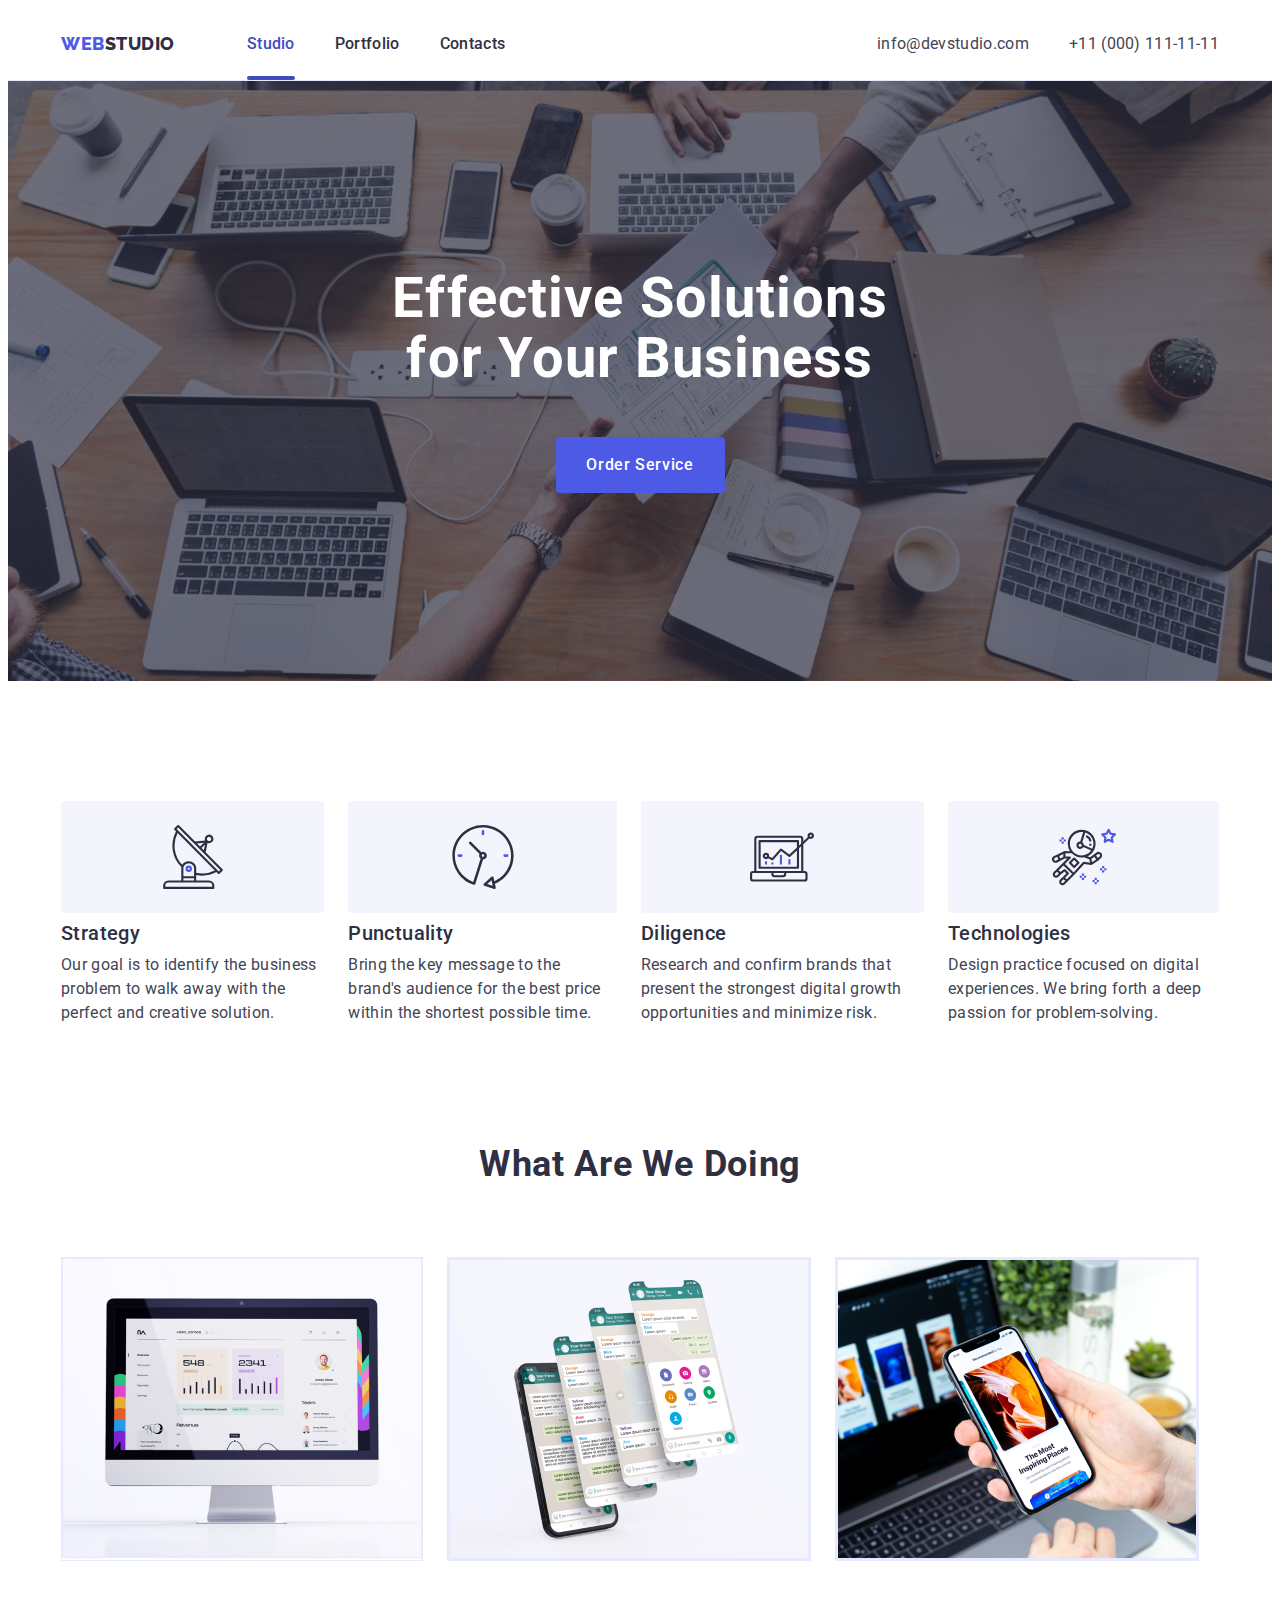
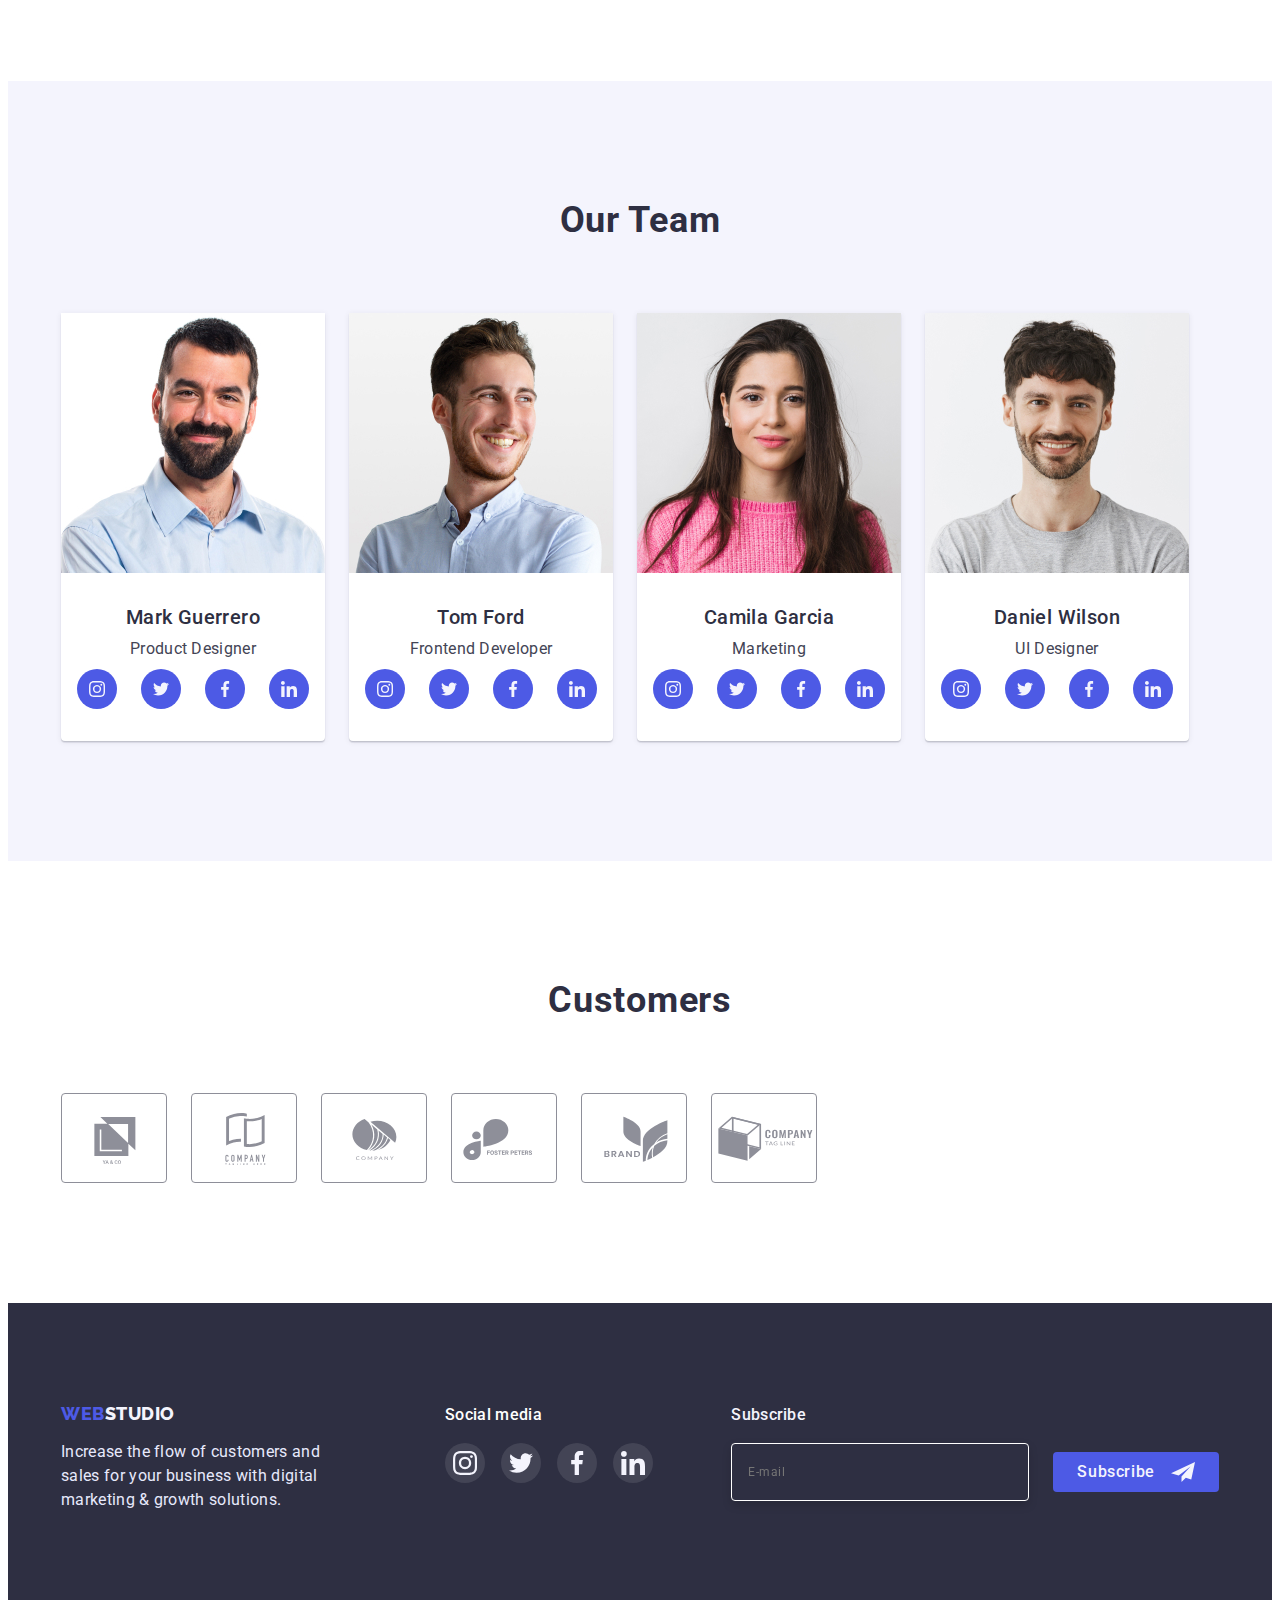
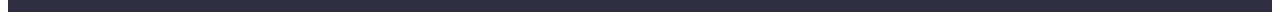
==== index.html @ 8257ba74 "Initial commit" ====
<!DOCTYPE html>
<html lang="en">
	<head>
		<meta charset="UTF-8" />
		<meta http-equiv="X-UA-Compatible" content="IE=edge" />
		<meta name="viewport" content="width=device-width, initial-scale=1.0" />
		<title>Document</title>
		<link rel="preconnect" href="https://fonts.googleapis.com" />
		<link rel="preconnect" href="https://fonts.gstatic.com" crossorigin />
		<link
			href="https://fonts.googleapis.com/css2?family=Raleway:wght@800&family=Roboto:wght@400;500;700;900&display=swap"
			rel="stylesheet"
		/>
		<link
			rel="stylesheet"
			href="https://cdnjs.cloudflare.com/ajax/libs/modern-normalize/1.1.0/modern-normalize.min.css"
			integrity="sha512-wpPYUAdjBVSE4KJnH1VR1HeZfpl1ub8YT/NKx4PuQ5NmX2tKuGu6U/JRp5y+Y8XG2tV+wKQpNHVUX03MfMFn9Q=="
			crossorigin="anonymous"
			referrerpolicy="no-referrer"
		/>
		<link rel="stylesheet" href="./css/styles.css" />
	</head>

	<body>
		<header class="header">
			<div class="container page-header">
				<nav class="header-nav">
					<a
						href="./index.html"
						class="header-logo-left link main-logo"
						rel="noreferrer noopener"
						>Web<span class="header-logo-right">Studio</span></a
					>
					<ul class="navigation-list list">
						<li class="navigation-item">
							<a href="./index.html" class="navigation-link link current"
								>Studio
							</a>
						</li>
						<li class="navigation-item">
							<a href="./portfolio.html" class="navigation-link link">
								Portfolio</a
							>
						</li>
						<li class="navigation-item">
							<a href="" class="navigation-link link">Contacts</a>
						</li>
					</ul>
				</nav>
				<address class="contacts">
					<ul class="contacts-list list">
						<li class="navigation-item">
							<a href="mailto:info@devstudio.com" class="main-link link"
								>info@devstudio.com</a
							>
						</li>
						<li class="navigation-item">
							<a href="tel:+110001111111" class="main-link link"
								>+11 (000) 111-11-11</a
							>
						</li>
					</ul>
				</address>
			</div>
		</header>
		<main>
			<section class="hero">
				<div class="container">
					<h1 class="hero-title">Effective Solutions for Your Business</h1>
					<button type="button" class="hero-btn" data-modal-open>
						Order Service
					</button>
				</div>
			</section>
			<section class="about">
				<div class="container">
					<h2 class="main-title-about visually-hidden">description</h2>
					<ul class="about-list list">
						<li class="about-item">
							<div class="about-block-for-icon">
								<svg class="about-icon">
									<use
										href="./Images/symbol-defs.svg#icon-group"
									></use>
								</svg>
							</div>
							<h3 class="about-title">Strategy</h3>

							<p class="about-text main-text">
								Our goal is to identify the business problem to walk
								away with the perfect and creative solution.
							</p>
						</li>
						<li class="about-item">
							<div class="about-block-for-icon">
								<svg class="about-icon">
									<use
										href="./Images/symbol-defs.svg#icon-clock"
									></use>
								</svg>
							</div>
							<h3 class="about-title">Punctuality</h3>
							<p class="about-text main-text">
								Bring the key message to the brand's audience for the
								best price within the shortest possible time.
							</p>
						</li>
						<li class="about-item">
							<div class="about-block-for-icon">
								<svg class="about-icon">
									<use
										href="./Images/symbol-defs.svg#icon-diagram"
									></use>
								</svg>
							</div>
							<h3 class="about-title">Diligence</h3>
							<p class="about-text main-text">
								Research and confirm brands that present the strongest
								digital growth opportunities and minimize risk.
							</p>
						</li>
						<li class="about-item">
							<div class="about-block-for-icon">
								<svg class="about-icon">
									<use
										href="./Images/symbol-defs.svg#icon-astronaut"
									></use>
								</svg>
							</div>
							<h3 class="about-title">Technologies</h3>
							<p class="about-text main-text">
								Design practice focused on digital experiences. We bring
								forth a deep passion for problem-solving.
							</p>
						</li>
					</ul>
				</div>
			</section>
			<section class="description">
				<div class="container">
					<h2 class="title-description">What are we doing</h2>
					<ul class="description-list list">
						<li class="description-item">
							<img
								class="description-img"
								src="./images/monitor.jpg"
								alt="monitor"
								width="360"
								height="300"
							/>
						</li>
						<li class="description-item">
							<img
								class="description-item"
								src="./images/menu.jpg"
								alt="aplication"
								width="360"
								height="300"
							/>
						</li>
						<li class="description-item">
							<img
								class="description-item"
								src="./images/telephone.jpg"
								alt="telephone"
								width="360"
								height="300"
							/>
						</li>
					</ul>
				</div>
			</section>
			<section class="team">
				<div class="container">
					<h2 class="title-team">Our Team</h2>
					<ul class="team-list list">
						<li class="team-item">
							<img
								class="team-img"
								src="./images/mark.jpg"
								alt="Product Designer"
								width="264"
								height="260"
							/>

							<div class="team-content">
								<h3 class="team-name">Mark Guerrero</h3>
								<p class="team-position main-text">Product Designer</p>

								<ul class="team-list-social list">
									<li class="team-block-for-icon">
										<a href="" class="team-social-link link"
											><svg class="team-icon">
												<use
													href="./Images/symbol-defs.svg#icon-instagram"
												></use>
											</svg>
										</a>
									</li>
									<li class="team-block-for-icon">
										<a href="" class="team-social-link link">
											<svg class="team-icon">
												<use
													href="./Images/symbol-defs.svg#icon-twitter"
												></use>
											</svg>
										</a>
									</li>
									<li class="team-block-for-icon">
										<a href="" class="team-social-link link"
											><svg class="team-icon">
												<use
													href="./Images/symbol-defs.svg#icon-facebook"
												></use>
											</svg>
										</a>
									</li>
									<li class="team-block-for-icon">
										<a href="" class="team-social-link link"
											><svg class="team-icon">
												<use
													href="./Images/symbol-defs.svg#icon-linkedin"
												></use>
											</svg>
										</a>
									</li>
								</ul>
							</div>
						</li>
						<li class="team-item">
							<img
								class="team-img"
								src="./images/djon.jpg"
								alt="Frontend Developer"
								width="264"
								height="260"
							/>
							<div class="team-content">
								<h3 class="team-name">Tom Ford</h3>
								<p class="team-position main-text">
									Frontend Developer
								</p>

								<ul class="team-list-social list">
									<li class="team-block-for-icon">
										<a href="" class="team-social-link link"
											><svg class="team-icon">
												<use
													href="./Images/symbol-defs.svg#icon-instagram"
												></use>
											</svg>
										</a>
									</li>
									<li class="team-block-for-icon">
										<a href="" class="team-social-link link">
											<svg class="team-icon">
												<use
													href="./Images/symbol-defs.svg#icon-twitter"
												></use>
											</svg>
										</a>
									</li>
									<li class="team-block-for-icon">
										<a href="" class="team-social-link link"
											><svg class="team-icon">
												<use
													href="./Images/symbol-defs.svg#icon-facebook"
												></use>
											</svg>
										</a>
									</li>
									<li class="team-block-for-icon">
										<a href="" class="team-social-link link"
											><svg class="team-icon">
												<use
													href="./Images/symbol-defs.svg#icon-linkedin"
												></use>
											</svg>
										</a>
									</li>
								</ul>
							</div>
						</li>
						<li class="team-item">
							<img
								class="team-img"
								src="./images/camilla.jpg"
								alt="Marketing"
								width="264"
								height="260"
							/>

							<div class="team-content">
								<h3 class="team-name">Camila Garcia</h3>
								<p class="team-position main-text">Marketing</p>

								<ul class="team-list-social list">
									<li class="team-block-for-icon">
										<a href="" class="team-social-link link"
											><svg class="team-icon">
												<use
													href="./Images/symbol-defs.svg#icon-instagram"
												></use>
											</svg>
										</a>
									</li>
									<li class="team-block-for-icon">
										<a href="" class="team-social-link link">
											<svg class="team-icon">
												<use
													href="./Images/symbol-defs.svg#icon-twitter"
												></use>
											</svg>
										</a>
									</li>
									<li class="team-block-for-icon">
										<a href="" class="team-social-link link"
											><svg class="team-icon">
												<use
													href="./Images/symbol-defs.svg#icon-facebook"
												></use>
											</svg>
										</a>
									</li>
									<li class="team-block-for-icon">
										<a href="" class="team-social-link link"
											><svg class="team-icon">
												<use
													href="./Images/symbol-defs.svg#icon-linkedin"
												></use>
											</svg>
										</a>
									</li>
								</ul>
							</div>
						</li>
						<li class="team-item">
							<img
								class="team-img"
								src="./images/denis.jpg"
								alt="Ui Designer"
								width="264"
								height="260"
							/>
							<div class="team-content">
								<h3 class="team-name">Daniel Wilson</h3>
								<p class="team-position main-text">UI Designer</p>

								<ul class="team-list-social list">
									<li class="team-block-for-icon">
										<a href="" class="team-social-link link"
											><svg class="team-icon">
												<use
													href="./Images/symbol-defs.svg#icon-instagram"
												></use>
											</svg>
										</a>
									</li>
									<li class="team-block-for-icon">
										<a href="" class="team-social-link link">
											<svg class="team-icon">
												<use
													href="./Images/symbol-defs.svg#icon-twitter"
												></use>
											</svg>
										</a>
									</li>
									<li class="team-block-for-icon">
										<a href="" class="team-social-link link"
											><svg class="team-icon">
												<use
													href="./Images/symbol-defs.svg#icon-facebook"
												></use>
											</svg>
										</a>
									</li>
									<li class="team-block-for-icon">
										<a href="" class="team-social-link link"
											><svg class="team-icon">
												<use
													href="./Images/symbol-defs.svg#icon-linkedin"
												></use>
											</svg>
										</a>
									</li>
								</ul>
							</div>
						</li>
					</ul>
				</div>
			</section>
			<section class="section-customers">
				<div class="container">
					<h2 class="title-customers">Customers</h2>
					<ul class="customers-list list">
						<li class="customers-item">
							<a href="" class="customers-link link">
								<svg class="customers-icon">
									<use href="./Images/symbol-defs.svg#icon-logo"></use>
								</svg>
							</a>
						</li>
						<li class="customers-item">
							<a href="" class="customers-link link">
								<svg class="customers-icon">
									<use
										href="./Images/symbol-defs.svg#icon-logo-1"
									></use>
								</svg>
							</a>
						</li>
						<li class="customers-item">
							<a href="" class="customers-link link">
								<svg class="customers-icon">
									<use
										href="./Images/symbol-defs.svg#icon-logo-2"
									></use>
								</svg>
							</a>
						</li>
						<li class="customers-item">
							<a href="" class="customers-link link">
								<svg class="customers-icon">
									<use
										href="./Images/symbol-defs.svg#icon-logo-3"
									></use>
								</svg>
							</a>
						</li>
						<li class="customers-item">
							<a href="" class="customers-link link">
								<svg class="customers-icon">
									<use
										href="./Images/symbol-defs.svg#icon-logo-4"
									></use>
								</svg>
							</a>
						</li>
						<li class="customers-item">
							<a href="" class="customers-link link">
								<svg class="customers-icon">
									<use
										href="./Images/symbol-defs.svg#icon-logo-5"
									></use>
								</svg>
							</a>
						</li>
					</ul>
				</div>
			</section>
		</main>
		<footer class="footer">
			<div class="container flex-for-footer">
				<div class="footer-block">
					<a
						class="footer-leftside-logo link main-logo"
						href="./index.html"
						target="_blank"
						rel="noreferrer noopener"
						>Web<span class="footer-rightside-logo">Studio</span></a
					>
					<p class="footer-text">
						Increase the flow of customers and sales for your business
						with digital marketing & growth solutions.
					</p>
				</div>
				<div>
					<h3 class="title-social">Social media</h3>
					<ul class="footer-list list">
						<li>
							<a href="" class="footer-social-link link"
								><svg class="footer-icon">
									<use
										href="./Images/symbol-defs.svg#icon-instagram"
									></use>
								</svg>
							</a>
						</li>
						<li>
							<a href="" class="footer-social-link link">
								<svg class="footer-icon">
									<use
										href="./Images/symbol-defs.svg#icon-twitter"
									></use>
								</svg>
							</a>
						</li>
						<li>
							<a href="" class="footer-social-link link"
								><svg class="footer-icon">
									<use
										href="./Images/symbol-defs.svg#icon-facebook"
									></use>
								</svg>
							</a>
						</li>
						<li>
							<a href="" class="footer-social-link link"
								><svg class="footer-icon">
									<use
										href="./Images/symbol-defs.svg#icon-linkedin"
									></use>
								</svg>
							</a>
						</li>
					</ul>
				</div>
				<form class="form-footer">
					<p class="title-form">Subscribe</p>
					<div class="wraper-for-form-footer">
						<input
							type="email"
							name="user-email"
							class="input-for-email"
							placeholder="E-mail"
						/>
						<button type="submit" class="button-subscribe-footer">
							Subscribe
							<svg class="icon-button-subscribe">
								<use href="./Images/symbol-defs.svg#icon-submit"></use>
							</svg>
						</button>
					</div>
				</form>
			</div>
		</footer>
		<div class="backdrop is-hidden" data-modal>
			<div class="modal">
				<button type="button" class="button-close" data-modal-close>
					<svg class="icon-modal-close">
						<use href="./Images/symbol-defs.svg#icon-close"></use>
					</svg>
				</button>
				<p class="title-for-modal-form">
					Leave your contacts and we will call you back
				</p>
				<form class="form-for-modal">
					<label class="label-main"
						><span class="text-main">Name</span>
						<div class="thumb-for-form-modal">
							<input type="text" name="user-name" class="input-main" />
							<svg class="icon-for-form-in-modal">
								<use href="./Images/symbol-defs.svg#icon-person"></use>
							</svg>
						</div>
					</label>
					<label class="label-main"
						><span class="text-main">Phone</span>
						<div class="thumb-for-form-modal">
							<input type="tel" name="user-phone" class="input-main" />
							<svg class="icon-for-form-in-modal">
								<use href="./Images/symbol-defs.svg#icon-phone"></use>
							</svg>
						</div>
					</label>
					<label class="label-main"
						><span class="text-main">Email</span>

						<div class="thumb-for-form-modal">
							<input type="email" name="user-email" class="input-main" />
							<svg class="icon-for-form-in-modal">
								<use href="./Images/symbol-defs.svg#icon-email"></use>
							</svg>
						</div>
					</label>
					<label class=""
						><span class="text-main">Comment</span>
						<textarea
							name="user-comment"
							class="text-area"
							placeholder="Text input"
						></textarea>
					</label>
					<label class="label-policy"
						><input
							type="checkbox"
							name="privacy-policy"
							class="input-policy"
						/>
						<span class="fake-chekbox"
							><svg class="icon-policy">
								<use href="./Images/symbol-defs.svg#icon-vector"></use>
							</svg>
						</span>
						<span class="text-policy"
							>I accept the terms and conditions of the &nbsp;
						</span>
						<a href="" class="link-policy">Privacy Policy</a>
					</label>
					<button type="submit" class="button-send">Send</button>
				</form>
			</div>
		</div>
		<script src="./js/modal.js"></script>
	</body>
</html>
---- css/styles.css ----
:root {
	--color-iris: #4d5ae5;
	--color-ocean: #404bbf;
	--color-navy-blue: #2e2f42;
	--color-green: #31d0aa;
	--color-slate: #434455;
	--color-light-slate: #8e8f99;
	--color-cornflower: #e7e9fc;
	--color-cloud: #f4f4fd;
	--color-navy-blue-modal: #2e2f42;
	--color-grey: #2e2f42;
	--color-white: #ffffff;
}
h1,
h2,
h3,
h4,
h5,
h6,
p {
	margin-top: 0;
	margin-bottom: 0;
}
ul {
	margin-top: 0;
	margin-bottom: 0;
	padding-left: 0;
}
img {
	display: block;
	max-width: 100%;
	height: auto;
}
button {
	cursor: pointer;
}
.container {
	width: 1158px;
	margin-left: auto;
	margin-right: auto;
	padding-left: 15px;
	padding-right: 15px;
}
.visually-hidden {
	position: absolute;
	width: 1px;
	height: 1px;
	margin: -1px;
	border: 0;
	padding: 0;
	white-space: nowrap;
	clip-path: inset(100%);
	clip: rect(0 0 0 0);
	overflow: hidden;
}
body {
	font-family: 'Roboto', sans-serif;
	color: #434455;
}
.link {
	text-decoration: none;
}
.list {
	list-style: none;
}
/*                main-class         */
.main-logo {
	font-family: Raleway, sans-serif;
	font-weight: 800;
	font-size: 18px;
	line-height: 1.17;

	letter-spacing: 0.03em;
	text-transform: uppercase;
	color: var(--color-iris);
}

.main-text {
	font-weight: 400;
	font-size: 16px;
	line-height: 1.5;
	letter-spacing: 0.02em;
	color: var(--color-slate);
}
/*          header */
.page-header {
	display: flex;
	align-items: center;
}
.header {
	border-bottom: 1px solid var(--color-cornflower);
}
.header-nav {
	display: flex;
	align-items: center;
}
.header-logo-right {
	font-family: Raleway, sans-serif;
	font-weight: 800;
	font-size: 18px;
	line-height: 1.17;

	letter-spacing: 0.03em;
	text-transform: uppercase;
	color: var(--color-navy-blue);
}
.navigation-list {
	display: flex;
	margin-left: 72px;
}
.navigation-item:not(:last-child) {
	margin-right: 40px;
}
.mail {
	margin-right: 40px;
}

.navigation-link {
	position: relative;

	font-weight: 500;
	font-size: 16px;
	line-height: 1.5;
	letter-spacing: 0.02em;
	color: var(--color-navy-blue);
	display: inline-block;
	padding-top: 24px;
	padding-bottom: 24px;
	transition: color 250ms cubic-bezier(0.4, 0, 0.2, 1);
}
.navigation-link:hover,
.navigation-link:focus,
.navigation-link:active {
	color: var(--color-ocean);
}
.current {
	color: var(--color-ocean);
}
.current::after {
	position: absolute;
	left: 0px;
	bottom: 0px;
	content: '';
	display: inline-block;
	width: 100%;
	height: 4px;
	background-color: var(--color-ocean);
	border-radius: 2px;
}

.contacts {
	font-style: normal;
	margin-left: auto;
}
.contacts-list {
	display: flex;
}
.main-link {
	font-weight: 400;

	font-size: 16px;
	line-height: 1.5;
	letter-spacing: 0.02em;
	color: var(--color-slate);
	transition: color 250ms cubic-bezier(0.4, 0, 0.2, 1);
}
.main-link:hover,
.main-link:focus,
.main-link:active {
	color: var(--color-ocean);
}
/*           Hero         */
.hero {
	text-align: center;
	background-color: var(--color-navy-blue-modal);
	max-width: 1440px;
	margin: 0 auto;
	padding-top: 188px;
	padding-bottom: 188px;
	background-image: linear-gradient(
			rgba(46, 47, 66, 0.7),
			rgba(46, 47, 66, 0.7)
		),
		url(../Images/people-office.jpg);
	background-size: cover;
	background-position: center;
}
.hero-title {
	font-weight: 700;
	font-size: 56px;
	line-height: 1.07;
	letter-spacing: 0.02em;
	color: var(--color-white);
	width: 496px;
	margin: 0 auto 48px auto;
}

.hero-btn {
	font-family: inherit;

	font-weight: 500;
	font-size: 16px;
	line-height: 1.5;

	letter-spacing: 0.04em;
	color: var(--color-white);
	background-color: var(--color-iris);
	cursor: pointer;
	width: 169px;
	height: 56px;
	border: none;
	border-radius: 4px;
	transition: background-color 250ms cubic-bezier(0.4, 0, 0.2, 1);
}
.hero-btn:hover,
.hero-btn:focus,
.hero-btn:active {
	background-color: var(--color-ocean);
}
/*              main           */
.about {
	padding-top: 120px;
	padding-bottom: 120px;
}
.about-item {
	max-width: calc((100%-72px) / 4);
}
.about-list {
	display: flex;
	gap: 24px;
}

.about-title {
	font-weight: 500;
	font-size: 20px;
	line-height: 1.2;
	letter-spacing: 0.02em;
	color: var(--color-navy-blue);
	margin-bottom: 8px;
}
.about-block-for-icon {
	display: flex;

	justify-content: center;
	align-items: center;
	height: 112px;
	background-color: var(--color-cloud);
	margin-bottom: 8px;
	border-radius: 4px;
}
.about-icon {
	width: 64px;
	height: 64px;
}
.description {
	padding-bottom: 120px;
}
.title-description {
	font-style: normal;
	font-weight: 700;
	font-size: 36px;
	line-height: 1.11;
	text-align: center;
	letter-spacing: 0.02em;
	text-transform: capitalize;
	color: var(--color-navy-blue);
	margin-bottom: 72px;
}

.description-list {
	display: flex;
	gap: 24px;
}
.description-item {
	border: 1px solid var(--color-cornflower);
}
.team {
	padding-top: 120px;
	padding-bottom: 120px;
	background-color: var(--color-cloud);
}
.team-item {
	width: calc((100%-3 * 24) / 4);
	box-shadow: 0px 1px 6px rgba(46, 47, 66, 0.08),
		0px 1px 1px rgba(46, 47, 66, 0.16), 0px 2px 1px rgba(46, 47, 66, 0.08);
}
.title-team {
	font-style: normal;
	font-weight: 700;
	font-size: 36px;
	line-height: 1.11;
	text-align: center;
	letter-spacing: 0.02em;
	text-transform: capitalize;
	color: var(--color-navy-blue);
	margin-bottom: 72px;
}
.team-list {
	display: flex;

	gap: 24px;
}
.team-item {
	background-color: var(--color-white);
	border-radius: 0px 0px 4px 4px;
}
.team-content {
	text-align: center;
	padding-top: 32px;
	padding-bottom: 32px;
}
.team-name {
	font-style: normal;
	font-weight: 500;
	font-size: 20px;
	line-height: 1.2;
	margin-bottom: 8px;
	letter-spacing: 0.02em;
	color: var(--color-navy-blue);
}
.team-list-social {
	margin-top: 8px;
	display: flex;
	justify-content: center;
	gap: 24px;
}

.team-social-link {
	display: flex;
	width: 40px;
	height: 40px;
	background-color: var(--color-iris);
	border-radius: 50%;

	align-items: center;
	justify-content: center;
	transition: background-color 250ms cubic-bezier(0.4, 0, 0.2, 1);
}
.team-social-link:hover,
.team-social-link:focus {
	background-color: var(--color-ocean);
}
.team-icon {
	width: 16px;
	height: 16px;
	fill: var(--color-cloud);
}

.section-customers {
	padding-top: 120px;
	padding-bottom: 120px;
}
.title-customers {
	font-family: 'Roboto';
	font-style: normal;
	font-weight: 700;
	font-size: 36px;
	line-height: 1.11;
	text-align: center;
	letter-spacing: 0.02em;
	color: var(--color-navy-blue);
}
.customers-list {
	display: flex;
	align-items: flex-start;
	margin-top: 72px;
	gap: 24px;
}
.customers-item {
	width: calc((100%-120px) / 6);
}
.customers-link {
	display: flex;

	height: 88px;
	justify-content: center;
	align-items: center;
	border: 1px solid var(--color-light-slate);
	border-radius: 4px;
	transition: border-color 250ms cubic-bezier(0.4, 0, 0.2, 1);
}
.customers-link:hover,
.customers-link:focus {
	border-color: var(--color-ocean);
}
.customers-link:hover .customers-icon {
	fill: var(--color-ocean);
}
.customers-icon {
	width: 104px;
	height: 56px;
	fill: var(--color-light-slate);
	transition: fill 250ms cubic-bezier(0.4, 0, 0.2, 1);
}

/*         Footer       */
.footer {
	background-color: var(--color-navy-blue);
	padding-top: 100px;
	padding-bottom: 100px;
}
.footer-block {
	width: 264px;
}
.footer-rightside-logo {
	font-family: Raleway, sans-serif;
	font-style: normal;
	font-weight: 800;
	font-size: 18px;
	line-height: 1.17;

	letter-spacing: 0.03em;
	text-transform: uppercase;
	color: var(--color-cloud);
}
.flex-for-footer {
	display: flex;
}
.footer-text {
	font-weight: 400;
	font-size: 16px;
	line-height: 1.5;
	letter-spacing: 0.02em;
	color: var(--color-cornflower);

	margin-top: 16px;
}
.title-social {
	font-family: 'Roboto';
	font-style: normal;
	font-weight: 500;
	font-size: 16px;
	line-height: 1.5;
	letter-spacing: 0.02em;
	color: var(--color-white);
	margin-bottom: 16px;
}
.footer-list {
	display: flex;
	justify-content: center;
	gap: 16px;
}
.footer-block {
	margin-right: 120px;
}
.footer-social-link {
	display: flex;
	width: 40px;
	height: 40px;
	background-color: rgba(255, 255, 255, 0.1);
	border-radius: 50%;

	align-items: center;
	justify-content: center;
	transition: background-color 250ms cubic-bezier(0.4, 0, 0.2, 1);
}
.footer-social-link:hover,
.footer-social-link:focus {
	background-color: var(--color-green);
}
.footer-icon {
	width: 24px;
	height: 24px;
	fill: var(--color-cloud);
}
/*             portfolio       */
.section-menu {
	padding-top: 96px;
	padding-bottom: 120px;
}
.menu-list {
	display: flex;
	margin-bottom: 72px;
	gap: 24px;
	justify-content: center;
}

.menu-btn {
	font-family: Roboto, sans-serif;
	font-style: normal;
	font-weight: 500;
	font-size: 16px;
	line-height: 1.5;
	letter-spacing: 0.04em;
	color: var(--color-iris);
	background-color: var(--color-cloud);
	cursor: pointer;
	border: 1px solid var(--color-cornflower);
	border-radius: 4px;
	padding: 12px 24px;
	transition: color 250ms cubic-bezier(0.4, 0, 0.2, 1),
		box-shadow 250ms cubic-bezier(0.4, 0, 0.2, 1),
		background-color 250ms cubic-bezier(0.4, 0, 0.2, 1),
		border-color 250ms cubic-bezier(0.4, 0, 0.2, 1);
}
.menu-btn:hover,
.menu-btn:focus,
.menu-btn:active {
	color: var(--color-white);
	background-color: var(--color-ocean);
	box-shadow: 0px 4px 4px rgba(0, 0, 0, 0.25);
	border-color: var(--color-ocean);
}
.menu-cards-item {
	max-width: calc((100%-48) / 3);
}

.cards-content {
	padding-left: 16px;
	padding-top: 32px;
	padding-bottom: 32px;
	border: 1px solid var(--color-cornflower);
	border-top: none;
}
.menu-list-cards {
	display: flex;
	flex-wrap: wrap;
	column-gap: 24px;
	row-gap: 48px;
}
.menu-title-cards {
	font-weight: 500;
	font-size: 20px;
	line-height: 1.2;
	letter-spacing: 0.02em;
	color: var(--color-navy-blue);
	margin-bottom: 8px;
}
.menu-cards-link {
	display: block;
	transition: box-shadow 250ms cubic-bezier(0.4, 0, 0.2, 1);
}
.menu-cards-link:hover,
.menu-cards-link:focus {
	box-shadow: 0px 1px 6px rgba(46, 47, 66, 0.08),
		0px 1px 1px rgba(46, 47, 66, 0.16), 0px 2px 1px rgba(46, 47, 66, 0.08);
}
.menu-cards-link:hover .menu-cards-overlay,
.menu-cards-link:focus .menu-cards-overlay {
	transform: translateY(0);
}
.menu-link {
	transition: color 250ms cubic-bezier(0.4, 0, 0.2, 1);
}

.menu-link:hover,
.menu-link:focus,
.menu-link:active {
	color: var(--color-ocean);
}
.menu-cards-thumb {
	position: relative;
	overflow: hidden;
}
.menu-cards-overlay {
	top: 0;
	left: 0;
	position: absolute;
	width: 100%;
	height: 100%;
	background-color: var(--color-iris);
	transform: translateY(100%);
	padding-top: 40px;
	padding-left: 32px;
	padding-right: 32px;
	transition: transform 250ms cubic-bezier(0.4, 0, 0.2, 1), opacity 250ms;
	overflow: auto;
}
.menu-text {
	font-family: 'Roboto';
	font-style: normal;
	font-weight: 400;
	font-size: 16px;
	line-height: 1.5;
	letter-spacing: 0.02em;
	color: var(--color-cloud);
}
.backdrop {
	top: 0;
	left: 0;
	position: fixed;
	width: 100%;
	height: 100%;
	background: rgba(46, 47, 66, 0.4);
	opacity: 1;
	visibility: visible;
	transition: visibility 250ms cubic-bezier(0.4, 0, 0.2, 1),
		opacity 250ms cubic-bezier(0.4, 0, 0.2, 1);
}
.is-hidden {
	visibility: hidden;
	opacity: 0;
	pointer-events: none;
}
.modal {
	position: absolute;
	top: 50%;
	left: 50%;
	transform: translate(-50%, -50%) scale(1);
	padding: 72px 24px 24px 24px;
	width: 408px;

	background: #fcfcfc;
	box-shadow: 0px 1px 1px rgba(0, 0, 0, 0.14), 0px 1px 3px rgba(0, 0, 0, 0.12),
		0px 2px 1px rgba(0, 0, 0, 0.2);
	border-radius: 4px;
	transition: transform 250ms cubic-bezier(0.4, 0, 0.2, 1);
}
.icon-modal-close {
	width: 8px;
	height: 8px;
	fill: var(--color-navy-blue);
	transition: fill 250ms cubic-bezier(0.4, 0, 0.2, 1);
}
.button-close {
	position: absolute;
	top: 24px;
	right: 24px;
	padding: 0px;
	align-items: center;
	justify-content: center;
	display: flex;
	width: 24px;
	height: 24px;
	border-radius: 50%;
	background: var(--color-cornflower);
	border: 1px solid rgba(0, 0, 0, 0.1);
	transition: background-color 250ms cubic-bezier(0.4, 0, 0.2, 1),
		border-color 250ms cubic-bezier(0.4, 0, 0.2, 1);
}
.button-close:hover,
.button-close:focus {
	background-color: var(--color-ocean);
	border-color: var(--color-ocean);
}
.button-close:hover .icon-modal-close,
.button-close:focus .icon-modal-close {
	fill: var(--color-cloud);
}
/* FORM Footer */
.form-footer {
	margin-left: auto;
}
.title-form {
	font-weight: 500;
	font-size: 16px;
	line-height: 1.5;
	letter-spacing: 0.02em;
	color: var(--color-cloud);
	margin-bottom: 16px;
}

.input-for-email {
	border: 1px solid #ffffff;
	filter: drop-shadow(0px 4px 4px rgba(0, 0, 0, 0.15));
	border-radius: 4px;
	width: 264px;
	height: 40px;
	background-color: var(--color-navy-blue);
	padding: 8px 16px;
	font-family: 'Roboto';
	font-style: normal;
	font-weight: 400;
	font-size: 12px;
	line-height: 2;
	letter-spacing: 0.04em;
	color: var(--color-cloud);
}
.input-for-email:focus {
	border-color: var(--color-iris);
	outline: none;
}

.wraper-for-form-footer {
	display: flex;
	align-items: center;
}
.button-subscribe-footer {
	display: inline-flex;
	align-items: center;
	gap: 16px;
	font-family: inherit;
	height: 40px;
	font-weight: 500;
	font-size: 16px;
	line-height: 1.5;
	background-color: var(--color-iris);
	letter-spacing: 0.04em;
	color: var(--color-cloud);
	border-radius: 4px;
	border: none;
	padding: 8px 24px;
	transition: background-color 250ms cubic-bezier(0.4, 0, 0.2, 1);
	min-width: 165px;
	margin-left: 24px;
}
.button-subscribe-footer:hover,
.button-subscribe-footer:focus {
	background-color: var(--color-ocean);
}

.icon-button-subscribe {
	width: 24px;
	height: 24px;
	fill: var(--color-cloud);
}
/* Form Modal */
.form-for-modal {
	display: flex;
	flex-direction: column;
}
.title-for-modal-form {
	font-weight: 500;
	font-size: 16px;
	line-height: 1.5;
	text-align: center;
	letter-spacing: 0.02em;
	color: var(--color-navy-blue);
	margin-bottom: 16px;
}
.label-main {
	margin-bottom: 8px;
}

.text-main {
	font-weight: 400;
	font-size: 12px;
	line-height: 1.17;
	letter-spacing: 0.04em;
	color: var(--color-light-slate);
	display: inline-block;
	margin-bottom: 4px;
}
.input-main {
	width: 100%;
	height: 40px;
	border: 1px solid rgba(46, 47, 66, 0.4);
	border-radius: 4px;
	padding: 11px 38px;
	transition: border-color 250ms cubic-bezier(0.4, 0, 0.2, 1);
	background: #fcfcfc;
}
.text-area {
	width: 100%;
	resize: none;
	height: 120px;
	padding: 8px 16px;
	border: 1px solid rgba(46, 47, 66, 0.4);
	border-radius: 4px;
	transition: border-color 250ms cubic-bezier(0.4, 0, 0.2, 1);
	background-color: #fcfcfc;
}
.text-area:focus {
	border-color: var(--color-iris);
	outline: none;
}
.text-area::placeholder {
	font-family: 'Roboto';
	font-style: normal;
	font-weight: 400;
	font-size: 12px;
	line-height: 1.17;
	letter-spacing: 0.04em;
	color: rgba(46, 47, 66, 0.4);
}
.label-policy {
	margin-top: 16px;
	margin-bottom: 24px;
	width: 100%;
}
.button-send {
	padding: 16px 32px;
	background-color: var(--color-iris);
	border: none;
	box-shadow: 0px 4px 4px rgba(0, 0, 0, 0.15);
	border-radius: 4px;
	width: 169px;
	margin: 0px auto;
	font-family: inherit;
	font-weight: 500;
	font-size: 16px;
	line-height: 1.5;
	letter-spacing: 0.04em;
	color: var(--color-cloud);
	transition: background-color 250ms cubic-bezier(0.4, 0, 0.2, 1);
}
.button-send:hover,
.button-send:focus {
	background-color: var(--color-ocean);
}
.icon-for-form-in-modal {
	width: 18px;
	height: 24px;
	fill: var(--color-navy-blue);
	position: absolute;
	top: 50%;
	left: 16px;
	transform: translateY(-50%);
	transition: fill 250ms cubic-bezier(0.4, 0, 0.2, 1);
}
.thumb-for-form-modal {
	position: relative;
}
.input-main:focus {
	border-color: var(--color-iris);
	outline: none;
}
.input-main:focus + .icon-for-form-in-modal {
	fill: var(--color-iris);
}
.label-policy {
	display: flex;
	align-items: center;
}
.input-policy {
	position: absolute;
	width: 1px;
	height: 1px;
	margin: -1px;
	border: 0;
	padding: 0;
	white-space: nowrap;
	clip-path: inset(100%);
	clip: rect(0 0 0 0);
	overflow: hidden;
}
.text-policy {
	font-weight: 400;
	font-size: 12px;
	line-height: 1.17;
	letter-spacing: 0.04em;
	color: var(--color-light-slate);
}
.link-policy {
	font-weight: 400;
	font-size: 12px;
	line-height: 1.17;
	letter-spacing: 0.04em;
	color: var(--color-iris);
}
.fake-chekbox {
	display: flex;
	align-items: center;
	justify-content: center;
	margin-right: 8px;
	width: 16px;
	height: 16px;
	border: 1px solid rgba(46, 47, 66, 0.4);
	border-radius: 2px;
	border-color: var(--color-navy-blue);
	transition: background-color 250ms cubic-bezier(0.4, 0, 0.2, 1);
}
.icon-policy {
	width: 10px;
	height: 8px;
	fill: transparent;
	transition: fill 250ms cubic-bezier(0.4, 0, 0.2, 1);
}
.input-policy:checked + span {
	border: none;
	background-color: var(--color-ocean);
}
.input-policy:checked + span .icon-policy {
	fill: var(--color-cloud);
}
.input-policy:focus + span {
	border-color: var(--color-ocean);
}
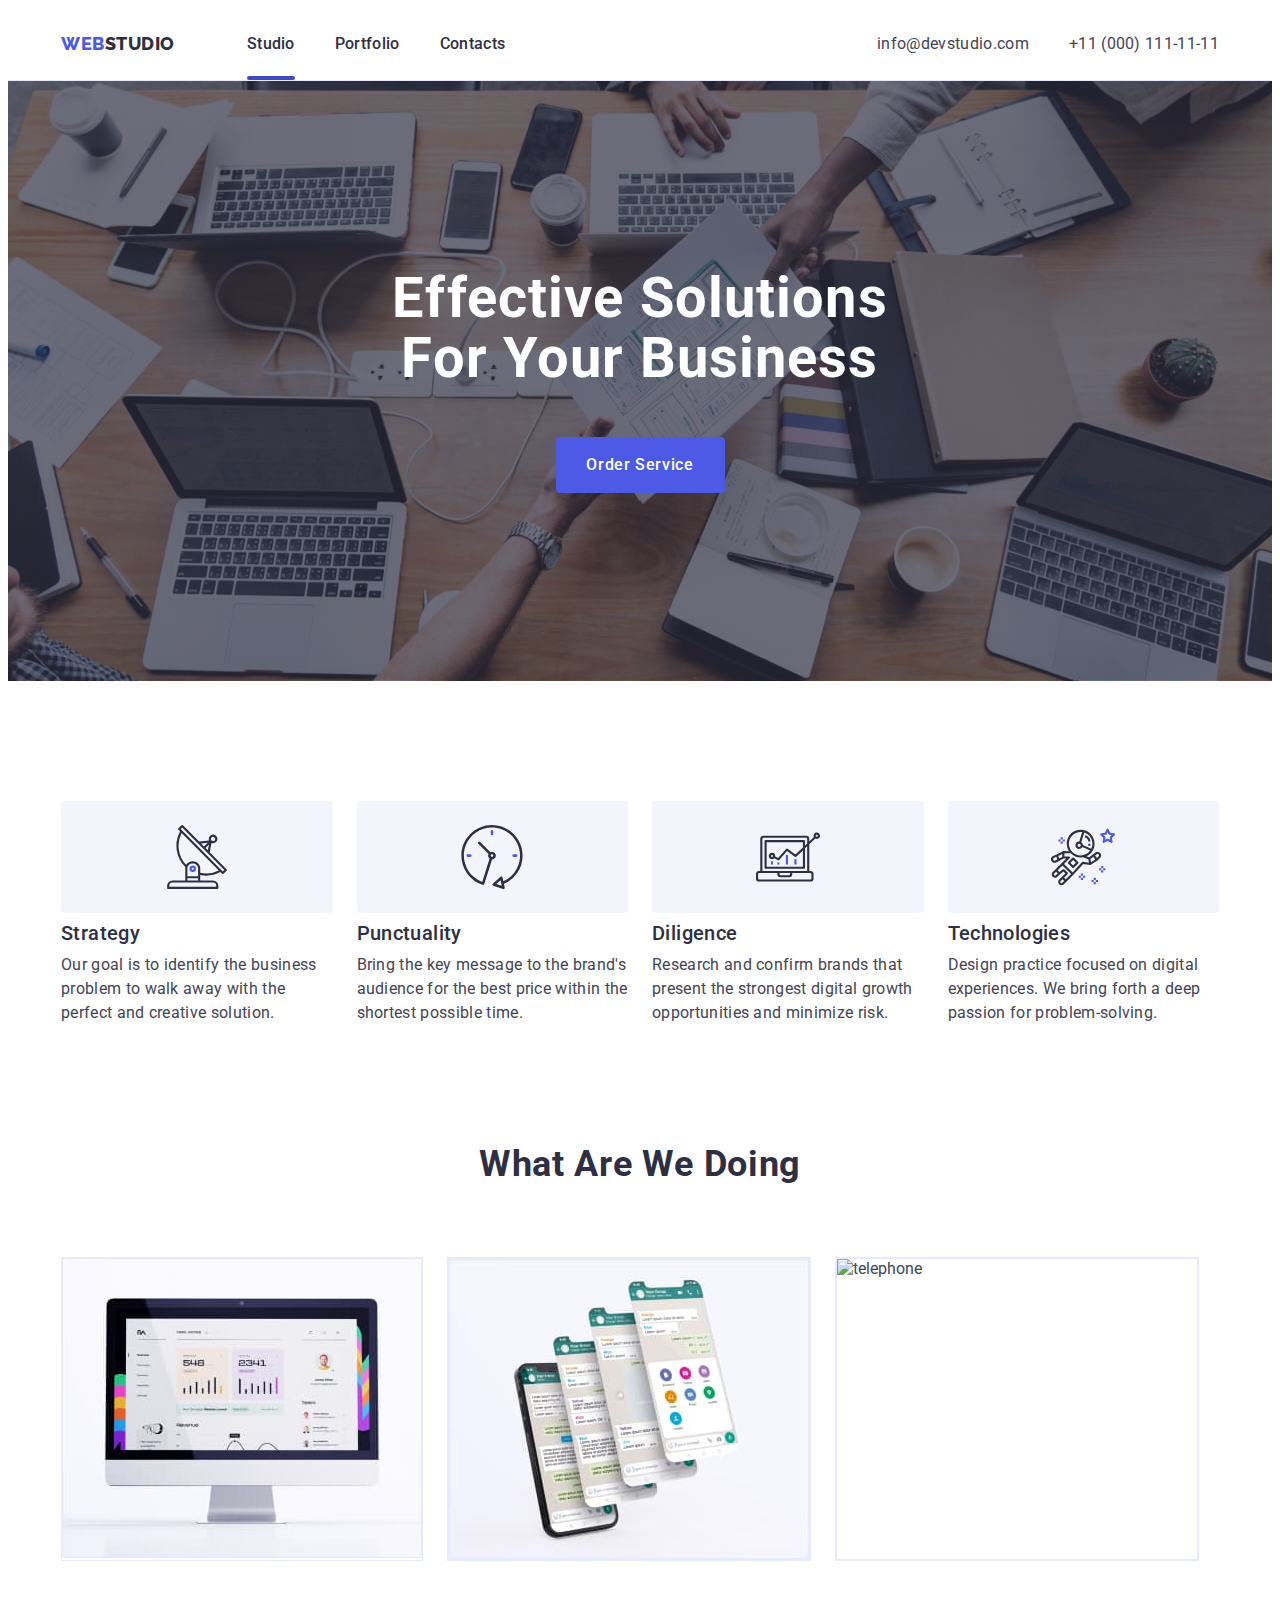
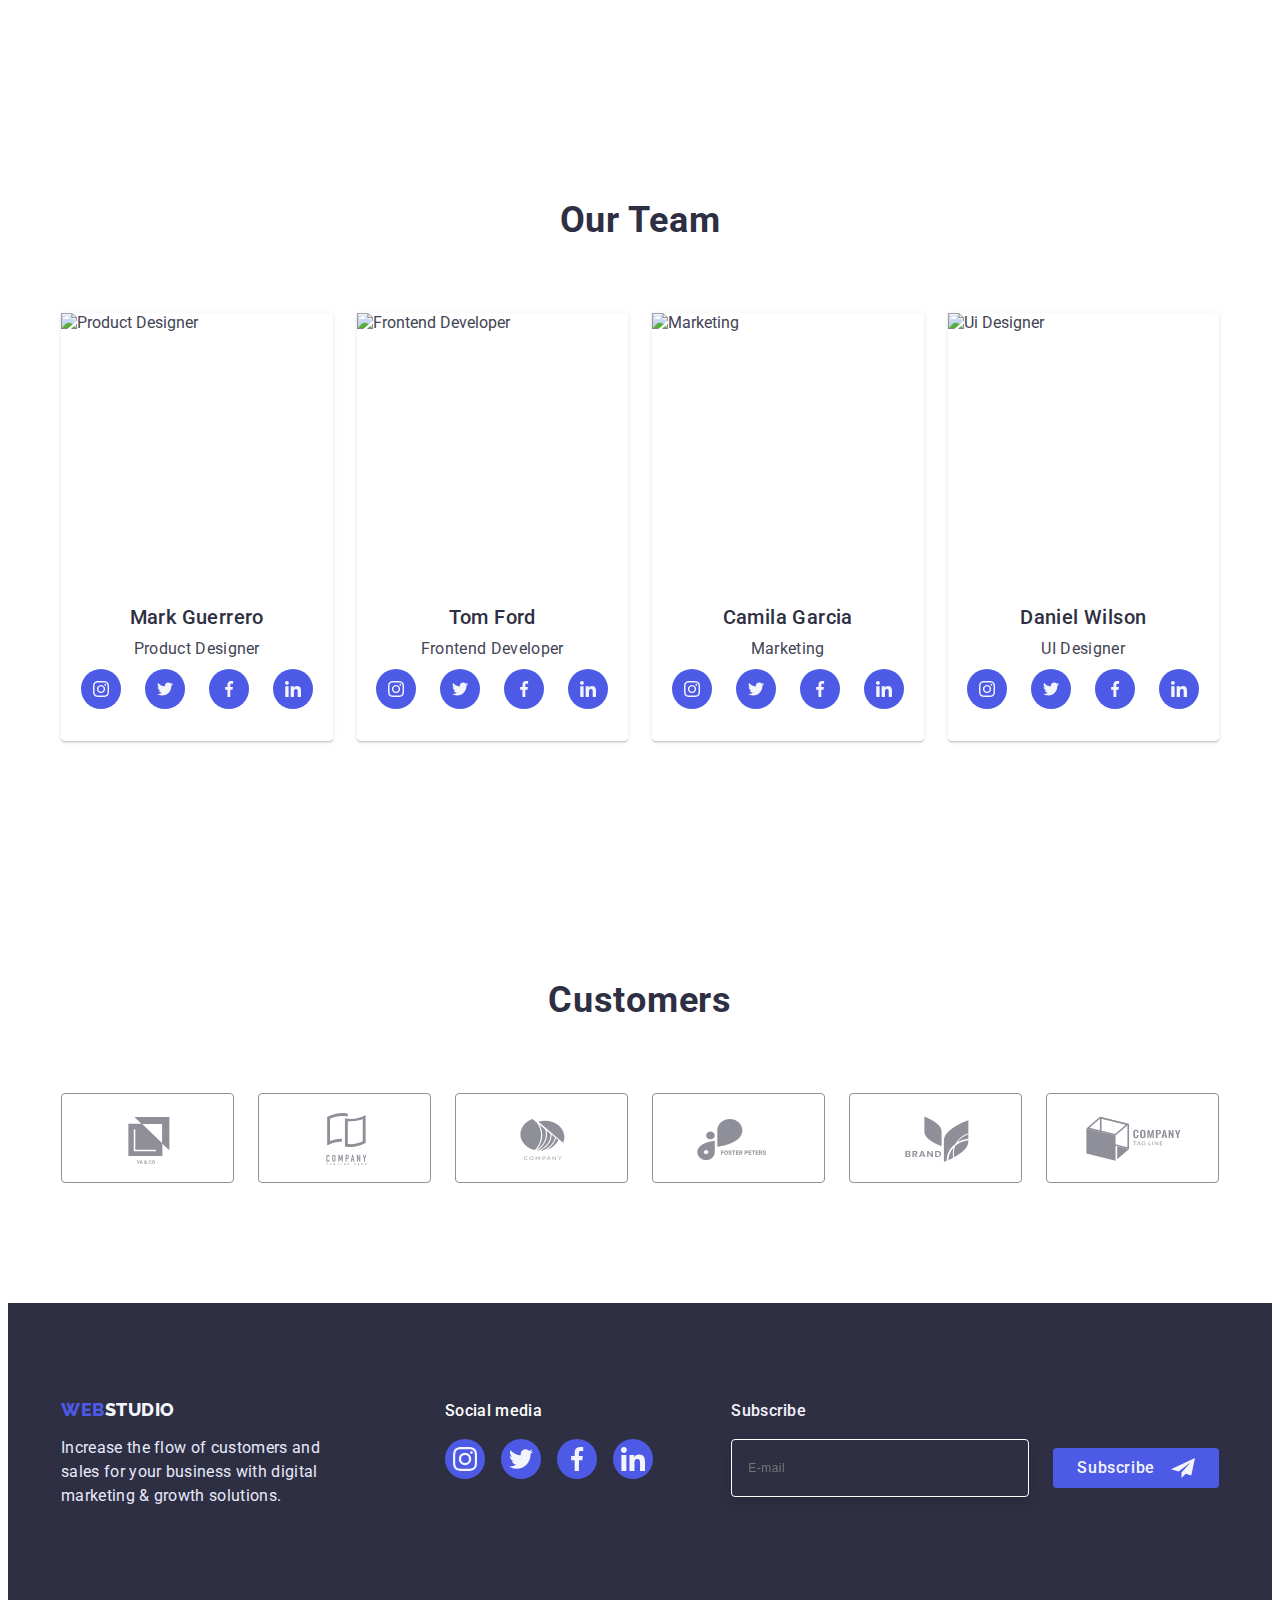
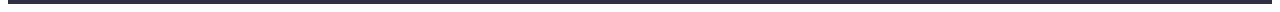
==== commit f6d6e4be: "first try" ====
--- a/index.html
+++ b/index.html
@@ -19,6 +19,7 @@
 			referrerpolicy="no-referrer"
 		/>
 		<link rel="stylesheet" href="./css/styles.css" />
+		<link rel="stylesheet" href="./css/media.css" />
 	</head>
 
 	<body>
@@ -43,24 +44,110 @@
 							>
 						</li>
 						<li class="navigation-item">
-							<a href="" class="navigation-link link">Contacts</a>
+							<a hrefnavigation-item="" class="navigation-link link"
+								>Contacts</a
+							>
 						</li>
 					</ul>
 				</nav>
+
 				<address class="contacts">
 					<ul class="contacts-list list">
-						<li class="navigation-item">
+						<li class="mail">
 							<a href="mailto:info@devstudio.com" class="main-link link"
 								>info@devstudio.com</a
 							>
 						</li>
-						<li class="navigation-item">
+						<li class="tel">
 							<a href="tel:+110001111111" class="main-link link"
 								>+11 (000) 111-11-11</a
 							>
 						</li>
 					</ul>
 				</address>
+				<button class="button-burger" type="button" data-menu-open>
+					<svg width="32px" height="22px">
+						<use href="./Images/symbol-defs.svg#icon-mobile-menu"></use>
+					</svg>
+				</button>
+			</div>
+			<div class="mob-menu" data-menu>
+				<button class="menu-button-close" data-menu-close>
+					<svg class="icon-modal-close">
+						<use href="./Images/symbol-defs.svg#icon-close"></use>
+					</svg>
+				</button>
+				<ul class="mob-menu-list list">
+					<li class="mob-menu-item">
+						<a href="./index.html" class="mob-menu-link link current"
+							>Studio
+						</a>
+					</li>
+					<li class="mob-menu-item">
+						<a href="./portfolio.html" class="mob-menu-link link">
+							Portfolio</a
+						>
+					</li>
+					<li class="mob-menu-item">
+						<a hrefnavigation-item="" class="mob-menu-link link specific"
+							>Contacts</a
+						>
+					</li>
+				</ul>
+				<ul class="mob-menu-contacts-list list">
+					<li class="mob-menu-tel">
+						<a href="tel:+110001111111" class="mob-menu-link-tel link"
+							>+11 (000) 111-11-11</a
+						>
+					</li>
+					<li class="mob-menu-mail">
+						<a
+							href="mailto:info@devstudio.com"
+							class="mob-menu-link-mail link"
+							>info@devstudio.com</a
+						>
+					</li>
+					<li>
+						<ul class="mob-list-social list">
+							<li class="mob-block-for-icon">
+								<a href="" class="mob-social-link link"
+									><svg class="mob-icon">
+										<use
+											href="./Images/symbol-defs.svg#icon-instagram"
+										></use>
+									</svg>
+								</a>
+							</li>
+							<li class="mob-block-for-icon">
+								<a href="" class="mob-social-link link">
+									<svg class="mob-icon">
+										<use
+											href="./Images/symbol-defs.svg#icon-twitter"
+										></use>
+									</svg>
+								</a>
+							</li>
+							<li class="mob-block-for-icon">
+								<a href="" class="mob-social-link link"
+									><svg class="mob-icon">
+										<use
+											href="./Images/symbol-defs.svg#icon-facebook"
+										></use>
+									</svg>
+								</a>
+							</li>
+							<li class="mob-block-for-icon">
+								<a href="" class="mob-social-link link"
+									><svg class="mob-icon">
+										<use
+											href="./Images/symbol-defs.svg#icon-linkedin"
+										></use>
+									</svg>
+								</a>
+							</li>
+						</ul>
+					</li>
+				</ul>
 			</div>
 		</header>
 		<main>
@@ -143,7 +230,10 @@
 						<li class="description-item">
 							<img
 								class="description-img"
-								src="./images/monitor.jpg"
+								src="./Images/drive-download-20230408T085116Z-001/img-1.jpg"
+								srcset="
+									./Images/drive-download-20230408T085116Z-001/img-1@2x.jpg 2x
+								"
 								alt="monitor"
 								width="360"
 								height="300"
@@ -151,8 +241,11 @@
 						</li>
 						<li class="description-item">
 							<img
+								srcset="
+									./Images/drive-download-20230408T085116Z-001/img-2@2x.jpg 2x
+								"
 								class="description-item"
-								src="./images/menu.jpg"
+								src="./Images/drive-download-20230408T085116Z-001/img-2.jpg"
 								alt="aplication"
 								width="360"
 								height="300"
@@ -160,8 +253,11 @@
 						</li>
 						<li class="description-item">
 							<img
+								srcset="
+									./Images/drive-download-20230408T085116Z-001/img-3@2x.jpg 2x
+								"
 								class="description-item"
-								src="./images/telephone.jpg"
+								src="./images/drive-download-20230408T085116Z-001/img-3.jpg"
 								alt="telephone"
 								width="360"
 								height="300"
@@ -176,8 +272,11 @@
 					<ul class="team-list list">
 						<li class="team-item">
 							<img
+								srcset="
+									./Images/drive-download-20230408T085116Z-001/mark-guerrero@2x.jpg 2x
+								"
 								class="team-img"
-								src="./images/mark.jpg"
+								src="./images/drive-download-20230408T085116Z-001/mark-guerrero.jpg"
 								alt="Product Designer"
 								width="264"
 								height="260"
@@ -229,8 +328,11 @@
 						</li>
 						<li class="team-item">
 							<img
+								srcset="
+									./Images/drive-download-20230408T085116Z-001/tom-ford@2x.jpg 2x
+								"
 								class="team-img"
-								src="./images/djon.jpg"
+								src="./images/drive-download-20230408T085116Z-001/tom-ford.jpg"
 								alt="Frontend Developer"
 								width="264"
 								height="260"
@@ -283,8 +385,11 @@
 						</li>
 						<li class="team-item">
 							<img
+								srcset="
+									./Images/drive-download-20230408T085116Z-001/camila-garcia@2x.jpg 2x
+								"
 								class="team-img"
-								src="./images/camilla.jpg"
+								src="./images/drive-download-20230408T085116Z-001/camila-garcia.jpg"
 								alt="Marketing"
 								width="264"
 								height="260"
@@ -336,8 +441,11 @@
 						</li>
 						<li class="team-item">
 							<img
+								srcset="
+									./Images/drive-download-20230408T085116Z-001/daniel-wilson@2x.jpg 2x
+								"
 								class="team-img"
-								src="./images/denis.jpg"
+								src="./images/drive-download-20230408T085116Z-001/daniel-wilson.jpg"
 								alt="Ui Designer"
 								width="264"
 								height="260"
@@ -390,7 +498,7 @@
 				</div>
 			</section>
 			<section class="section-customers">
-				<div class="container">
+				<div class="container special">
 					<h2 class="title-customers">Customers</h2>
 					<ul class="customers-list list">
 						<li class="customers-item">
@@ -450,7 +558,7 @@
 			</section>
 		</main>
 		<footer class="footer">
-			<div class="container flex-for-footer">
+			<div class="container flex-for-footer special">
 				<div class="footer-block">
 					<a
 						class="footer-leftside-logo link main-logo"
@@ -464,7 +572,7 @@
 						with digital marketing & growth solutions.
 					</p>
 				</div>
-				<div>
+				<div class="wrap-social-media">
 					<h3 class="title-social">Social media</h3>
 					<ul class="footer-list list">
 						<li>
@@ -592,5 +700,6 @@
 			</div>
 		</div>
 		<script src="./js/modal.js"></script>
+		<script src="./js/menu.js"></script>
 	</body>
 </html>
--- a/css/styles.css
+++ b/css/styles.css
@@ -10,6 +10,7 @@
 	--color-navy-blue-modal: #2e2f42;
 	--color-grey: #2e2f42;
 	--color-white: #ffffff;
+	--linear-gradient: rgba(46, 47, 66, 0.7), rgba(46, 47, 66, 0.7);
 }
 h1,
 h2,
@@ -33,13 +34,6 @@
 }
 button {
 	cursor: pointer;
-}
-.container {
-	width: 1158px;
-	margin-left: auto;
-	margin-right: auto;
-	padding-left: 15px;
-	padding-right: 15px;
 }
 .visually-hidden {
 	position: absolute;
@@ -57,6 +51,14 @@
 	font-family: 'Roboto', sans-serif;
 	color: #434455;
 }
+.container {
+	max-width: 428px;
+	padding-left: 16px;
+	padding-right: 16px;
+	margin-left: auto;
+	margin-right: auto;
+}
+
 .link {
 	text-decoration: none;
 }
@@ -76,23 +78,19 @@
 }
 
 .main-text {
-	font-weight: 400;
+	font-weight: 500;
 	font-size: 16px;
 	line-height: 1.5;
 	letter-spacing: 0.02em;
 	color: var(--color-slate);
 }
-/*          header */
-.page-header {
-	display: flex;
-	align-items: center;
+/*          header           */
+.navigation-list,
+.contacts {
+	display: none;
 }
 .header {
-	border-bottom: 1px solid var(--color-cornflower);
-}
-.header-nav {
-	display: flex;
-	align-items: center;
+	padding: 24px 0px;
 }
 .header-logo-right {
 	font-family: Raleway, sans-serif;
@@ -104,97 +102,155 @@
 	text-transform: uppercase;
 	color: var(--color-navy-blue);
 }
-.navigation-list {
-	display: flex;
-	margin-left: 72px;
-}
-.navigation-item:not(:last-child) {
-	margin-right: 40px;
-}
-.mail {
-	margin-right: 40px;
-}
-
-.navigation-link {
-	position: relative;
-
-	font-weight: 500;
-	font-size: 16px;
-	line-height: 1.5;
-	letter-spacing: 0.02em;
-	color: var(--color-navy-blue);
-	display: inline-block;
-	padding-top: 24px;
-	padding-bottom: 24px;
-	transition: color 250ms cubic-bezier(0.4, 0, 0.2, 1);
-}
-.navigation-link:hover,
-.navigation-link:focus,
-.navigation-link:active {
-	color: var(--color-ocean);
-}
-.current {
-	color: var(--color-ocean);
-}
-.current::after {
+
+.button-burger {
+	border: none;
+	display: flex;
+	align-items: center;
+	background-color: transparent;
+}
+.page-header {
+	display: flex;
+	justify-content: space-between;
+}
+/*                  MOB MENU              */
+.mob-menu{
+	display: flex;
+	flex-direction: column;
+	
+	position: fixed;
+
+	top: 0;
+	z-index: 1;
+	padding: 80px 24px 40px 40px;
+	width: 100%;
+	height: 100%;
+	background-color: var(--color-white);
+	overflow: auto;
+	opacity: 0;
+	visibility: hidden;
+	pointer-events: none;
+}
+.mob-menu.is-open{
+		opacity: 1;
+	visibility: visible;
+	pointer-events:auto;
+}
+.mob-menu-list{
+	display: flex;
+	flex-direction: column;
+	gap: 40px;
+	margin-bottom: auto
+}
+.mob-menu-link{
+	font-weight: 700;
+font-size: 36px;
+line-height: 1.11;
+letter-spacing: 0.02em;
+text-transform: capitalize;
+color: var(--color-navy-blue);
+}
+.specific{
+	color:var(--color-ocean);
+}
+.menu-button-close{
 	position: absolute;
-	left: 0px;
-	bottom: 0px;
-	content: '';
-	display: inline-block;
-	width: 100%;
-	height: 4px;
-	background-color: var(--color-ocean);
-	border-radius: 2px;
-}
-
-.contacts {
-	font-style: normal;
-	margin-left: auto;
-}
-.contacts-list {
-	display: flex;
-}
-.main-link {
-	font-weight: 400;
-
-	font-size: 16px;
-	line-height: 1.5;
-	letter-spacing: 0.02em;
-	color: var(--color-slate);
-	transition: color 250ms cubic-bezier(0.4, 0, 0.2, 1);
-}
-.main-link:hover,
-.main-link:focus,
-.main-link:active {
-	color: var(--color-ocean);
+	top: 24px;
+	right: 24px;
+	padding: 0px;
+	align-items: center;
+	justify-content: center;
+	display: flex;
+	width: 24px;
+	height: 24px;
+	border-radius: 50%;
+	background: transparent;
+	border: 1px solid rgba(0, 0, 0, 0.1);
+
+}
+.mob-menu-link-tel {
+	font-weight: 700;
+font-size: 36px;
+line-height: 1.11;
+letter-spacing: 0.02em;
+text-transform: capitalize;
+color: var(--color-iris);
+}
+.mob-menu-mail{
+	margin-top: 40px;
+margin-bottom: 48px;
+}
+.mob-menu-link-mail{
+	font-weight: 500;
+font-size: 20px;
+line-height: 1.2;
+letter-spacing: 0.02em;
+color: var(--color-slate);
+
+}
+.mob-social-link{
+display: flex;
+	width: 40px;
+	height: 40px;
+	background-color: var(--color-iris);
+	border-radius: 50%;
+
+	align-items: center;
+	justify-content: center;
+}
+.mob-list-social{
+	display: flex;
+	align-items: center;
+	justify-content: center;
+	gap: 56px
+	;
+}
+.mob-icon{
+	width: 24px;
+	height: 24px;
+	fill: var(--color-white);
 }
 /*           Hero         */
 .hero {
-	text-align: center;
-	background-color: var(--color-navy-blue-modal);
-	max-width: 1440px;
-	margin: 0 auto;
-	padding-top: 188px;
-	padding-bottom: 188px;
 	background-image: linear-gradient(
 			rgba(46, 47, 66, 0.7),
 			rgba(46, 47, 66, 0.7)
 		),
-		url(../Images/people-office.jpg);
+		url(../Images/drive-download-20230408T085116Z-001/hero-image-mob.jpg);
 	background-size: cover;
 	background-position: center;
+	background-repeat: no-repeat;
+}
+@media (min-device-pixel-ratio: 2px),
+	(min-resolution: 192dpi),
+	(min-resolution: 2dppx) {
+	.hero {
+		background-image: linear-gradient(
+				rgba(46, 47, 66, 0.7),
+				rgba(46, 47, 66, 0.7)
+			),
+			url(../Images/drive-download-20230408T085116Z-001/hero-image-mob@2x.jpg);
+	}
+}
+.hero {
+	padding-top: 112px;
+	padding-bottom: 112px;
+
+	text-align: center;
+	background-color: var(--color-navy-blue-modal);
 }
 .hero-title {
 	font-weight: 700;
-	font-size: 56px;
-	line-height: 1.07;
-	letter-spacing: 0.02em;
+	font-size: 36px;
+	line-height: 1.11;
+	text-align: center;
+	letter-spacing: 0.02em;
+	text-transform: capitalize;
 	color: var(--color-white);
-	width: 496px;
-	margin: 0 auto 48px auto;
-}
-
+	width: 320px;
+	margin: 0 auto;
+	margin-bottom: 72px;
+}
 .hero-btn {
 	font-family: inherit;
 
@@ -210,79 +266,47 @@
 	height: 56px;
 	border: none;
 	border-radius: 4px;
-	transition: background-color 250ms cubic-bezier(0.4, 0, 0.2, 1);
-}
-.hero-btn:hover,
-.hero-btn:focus,
-.hero-btn:active {
-	background-color: var(--color-ocean);
-}
-/*              main           */
+}
+/*              main                 */
+
 .about {
-	padding-top: 120px;
-	padding-bottom: 120px;
+	padding-top: 96px;
+	padding-bottom: 96px;
 }
 .about-item {
-	max-width: calc((100%-72px) / 4);
+	width: 100%;
 }
 .about-list {
 	display: flex;
-	gap: 24px;
-}
-
+	flex-wrap: wrap;
+
+	row-gap: 72px;
+}
 .about-title {
-	font-weight: 500;
-	font-size: 20px;
-	line-height: 1.2;
-	letter-spacing: 0.02em;
-	color: var(--color-navy-blue);
-	margin-bottom: 8px;
-}
-.about-block-for-icon {
-	display: flex;
-
-	justify-content: center;
-	align-items: center;
-	height: 112px;
-	background-color: var(--color-cloud);
-	margin-bottom: 8px;
-	border-radius: 4px;
-}
-.about-icon {
-	width: 64px;
-	height: 64px;
-}
-.description {
-	padding-bottom: 120px;
-}
-.title-description {
-	font-style: normal;
 	font-weight: 700;
 	font-size: 36px;
 	line-height: 1.11;
-	text-align: center;
+
 	letter-spacing: 0.02em;
 	text-transform: capitalize;
 	color: var(--color-navy-blue);
-	margin-bottom: 72px;
-}
-
-.description-list {
-	display: flex;
-	gap: 24px;
-}
-.description-item {
-	border: 1px solid var(--color-cornflower);
+	margin-bottom: 8px;
+}
+.about-block-for-icon {
+	display: none;
+}
+.description {
+	display: none;
 }
 .team {
-	padding-top: 120px;
-	padding-bottom: 120px;
+	padding: 96px 
 	background-color: var(--color-cloud);
 }
 .team-item {
-	width: calc((100%-3 * 24) / 4);
+	max-width: 100%;
 	box-shadow: 0px 1px 6px rgba(46, 47, 66, 0.08),
 		0px 1px 1px rgba(46, 47, 66, 0.16), 0px 2px 1px rgba(46, 47, 66, 0.08);
+	border-radius: 0px 0px 4px 4px;
 }
 .title-team {
 	font-style: normal;
@@ -297,31 +321,32 @@
 }
 .team-list {
 	display: flex;
-
-	gap: 24px;
-}
-.team-item {
-	background-color: var(--color-white);
-	border-radius: 0px 0px 4px 4px;
-}
+	flex-wrap: wrap;
+	gap: 72px;
+	justify-content: center;
+}
+
 .team-content {
 	text-align: center;
-	padding-top: 32px;
-	padding-bottom: 32px;
+	margin-top: 32px;
+	margin-bottom: 32px;
+	padding: 0px 16px;
 }
 .team-name {
 	font-style: normal;
 	font-weight: 500;
 	font-size: 20px;
 	line-height: 1.2;
+
 	margin-bottom: 8px;
 	letter-spacing: 0.02em;
 	color: var(--color-navy-blue);
 }
 .team-list-social {
+	display: flex;
 	margin-top: 8px;
-	display: flex;
-	justify-content: center;
+	justify-content: center;
+	align-items: center;
 	gap: 24px;
 }
 
@@ -347,8 +372,7 @@
 }
 
 .section-customers {
-	padding-top: 120px;
-	padding-bottom: 120px;
+	padding: 96px 16px;
 }
 .title-customers {
 	font-family: 'Roboto';
@@ -362,12 +386,14 @@
 }
 .customers-list {
 	display: flex;
+	flex-wrap: wrap;
 	align-items: flex-start;
 	margin-top: 72px;
-	gap: 24px;
+	gap: 72px 16px;
+	justify-content: center;
 }
 .customers-item {
-	width: calc((100%-120px) / 6);
+	width: calc((100% - 16px) / 2);
 }
 .customers-link {
 	display: flex;
@@ -393,14 +419,26 @@
 	transition: fill 250ms cubic-bezier(0.4, 0, 0.2, 1);
 }
 
-/*         Footer       */
+/*                Footer               */
 .footer {
 	background-color: var(--color-navy-blue);
-	padding-top: 100px;
-	padding-bottom: 100px;
+	padding-top: 96px;
+	padding-bottom: 96px;
 }
 .footer-block {
 	width: 264px;
+}
+.flex-for-footer {
+	display: flex;
+	flex-direction: column;
+	align-items: center;
+	gap: 72px;
+	text-align: center;
+}
+.footer-list {
+	display: flex;
+	justify-content: center;
+	gap: 16px;
 }
 .footer-rightside-logo {
 	font-family: Raleway, sans-serif;
@@ -413,21 +451,17 @@
 	text-transform: uppercase;
 	color: var(--color-cloud);
 }
-.flex-for-footer {
-	display: flex;
-}
 .footer-text {
 	font-weight: 400;
 	font-size: 16px;
 	line-height: 1.5;
 	letter-spacing: 0.02em;
 	color: var(--color-cornflower);
-
+	text-align: start;
 	margin-top: 16px;
 }
+
 .title-social {
-	font-family: 'Roboto';
-	font-style: normal;
 	font-weight: 500;
 	font-size: 16px;
 	line-height: 1.5;
@@ -435,19 +469,12 @@
 	color: var(--color-white);
 	margin-bottom: 16px;
 }
-.footer-list {
-	display: flex;
-	justify-content: center;
-	gap: 16px;
-}
-.footer-block {
-	margin-right: 120px;
-}
+
 .footer-social-link {
 	display: flex;
 	width: 40px;
 	height: 40px;
-	background-color: rgba(255, 255, 255, 0.1);
+	background-color: var(--color-iris);
 	border-radius: 50%;
 
 	align-items: center;
@@ -463,7 +490,237 @@
 	height: 24px;
 	fill: var(--color-cloud);
 }
-/*             portfolio       */
+
+/*               form footer          */
+
+.title-form {
+	font-weight: 500;
+	font-size: 16px;
+	line-height: 1.5;
+	letter-spacing: 0.02em;
+	color: var(--color-cloud);
+	margin-bottom: 16px;
+}
+
+.input-for-email {
+	border: 1px solid #ffffff;
+	filter: drop-shadow(0px 4px 4px rgba(0, 0, 0, 0.15));
+	border-radius: 4px;
+	width: 398px;
+	height: 40px;
+	background-color: var(--color-navy-blue);
+	padding: 8px 16px;
+	font-weight: 400;
+	font-size: 12px;
+	line-height: 2;
+	letter-spacing: 0.04em;
+	color: var(--color-cloud);
+}
+.input-for-email:focus {
+	border-color: var(--color-iris);
+	outline: none;
+}
+
+.wraper-for-form-footer {
+	display: flex;
+	align-items: center;
+	flex-wrap: wrap;
+}
+.button-subscribe-footer {
+	display: inline-flex;
+	align-items: center;
+	gap: 16px;
+	font-family: inherit;
+	height: 40px;
+	font-weight: 500;
+	font-size: 16px;
+	line-height: 1.5;
+	background-color: var(--color-iris);
+	letter-spacing: 0.04em;
+	color: var(--color-cloud);
+	border-radius: 4px;
+	border: none;
+	padding: 8px 24px;
+	transition: background-color 250ms cubic-bezier(0.4, 0, 0.2, 1);
+	min-width: 165px;
+	margin-top: 16px;
+	margin-left: auto;
+	margin-right: auto;
+}
+.button-subscribe-footer:hover,
+.button-subscribe-footer:focus {
+	background-color: var(--color-ocean);
+}
+
+.icon-button-subscribe {
+	width: 24px;
+	height: 24px;
+	fill: var(--color-cloud);
+}
+
+/*          Form Modal           */
+.form-for-modal {
+	display: flex;
+	flex-direction: column;
+}
+.title-for-modal-form {
+	font-weight: 500;
+	font-size: 16px;
+	line-height: 1.5;
+	text-align: center;
+	letter-spacing: 0.02em;
+	color: var(--color-navy-blue);
+	margin-bottom: 16px;
+}
+.label-main {
+	margin-bottom: 8px;
+}
+
+.text-main {
+	font-weight: 400;
+	font-size: 12px;
+	line-height: 1.17;
+	letter-spacing: 0.04em;
+	color: var(--color-light-slate);
+	display: inline-block;
+	margin-bottom: 4px;
+}
+.input-main {
+	width: 100%;
+	height: 40px;
+	border: 1px solid rgba(46, 47, 66, 0.4);
+	border-radius: 4px;
+	padding: 11px 38px;
+	transition: border-color 250ms cubic-bezier(0.4, 0, 0.2, 1);
+	background: #fcfcfc;
+}
+.text-area {
+	width: 100%;
+	resize: none;
+	height: 120px;
+	padding: 8px 16px;
+	border: 1px solid rgba(46, 47, 66, 0.4);
+	border-radius: 4px;
+	transition: border-color 250ms cubic-bezier(0.4, 0, 0.2, 1);
+	background-color: #fcfcfc;
+}
+.text-area:focus {
+	border-color: var(--color-iris);
+	outline: none;
+}
+.text-area::placeholder {
+	font-family: 'Roboto';
+	font-style: normal;
+	font-weight: 400;
+	font-size: 12px;
+	line-height: 1.17;
+	letter-spacing: 0.04em;
+	color: rgba(46, 47, 66, 0.4);
+}
+.label-policy {
+	margin-top: 16px;
+	margin-bottom: 24px;
+	width: 100%;
+}
+.button-send {
+	padding: 16px 32px;
+	background-color: var(--color-iris);
+	border: none;
+	box-shadow: 0px 4px 4px rgba(0, 0, 0, 0.15);
+	border-radius: 4px;
+	width: 169px;
+	margin: 0px auto;
+	font-family: inherit;
+	font-weight: 500;
+	font-size: 16px;
+	line-height: 1.5;
+	letter-spacing: 0.04em;
+	color: var(--color-cloud);
+	transition: background-color 250ms cubic-bezier(0.4, 0, 0.2, 1);
+}
+.button-send:hover,
+.button-send:focus {
+	background-color: var(--color-ocean);
+}
+.icon-for-form-in-modal {
+	width: 18px;
+	height: 24px;
+	fill: var(--color-navy-blue);
+	position: absolute;
+	top: 50%;
+	left: 16px;
+	transform: translateY(-50%);
+	transition: fill 250ms cubic-bezier(0.4, 0, 0.2, 1);
+}
+.thumb-for-form-modal {
+	position: relative;
+}
+.input-main:focus {
+	border-color: var(--color-iris);
+	outline: none;
+}
+.input-main:focus + .icon-for-form-in-modal {
+	fill: var(--color-iris);
+}
+.label-policy {
+	display: flex;
+	align-items: center;
+}
+.input-policy {
+	position: absolute;
+	width: 1px;
+	height: 1px;
+	margin: -1px;
+	border: 0;
+	padding: 0;
+	white-space: nowrap;
+	clip-path: inset(100%);
+	clip: rect(0 0 0 0);
+	overflow: hidden;
+}
+.text-policy {
+	font-weight: 400;
+	font-size: 12px;
+	line-height: 1.17;
+	letter-spacing: 0.04em;
+	color: var(--color-light-slate);
+}
+.link-policy {
+	font-weight: 400;
+	font-size: 12px;
+	line-height: 1.17;
+	letter-spacing: 0.04em;
+	color: var(--color-iris);
+}
+.fake-chekbox {
+	display: flex;
+	align-items: center;
+	justify-content: center;
+	margin-right: 8px;
+	width: 16px;
+	height: 16px;
+	border: 1px solid rgba(46, 47, 66, 0.4);
+	border-radius: 2px;
+	border-color: var(--color-navy-blue);
+	transition: background-color 250ms cubic-bezier(0.4, 0, 0.2, 1);
+}
+.icon-policy {
+	width: 10px;
+	height: 8px;
+	fill: transparent;
+	transition: fill 250ms cubic-bezier(0.4, 0, 0.2, 1);
+}
+.input-policy:checked + span {
+	border: none;
+	background-color: var(--color-ocean);
+}
+.input-policy:checked + span .icon-policy {
+	fill: var(--color-cloud);
+}
+.input-policy:focus + span {
+	border-color: var(--color-ocean);
+}
+/*                         FOoTER                          */
 .section-menu {
 	padding-top: 96px;
 	padding-bottom: 120px;
@@ -579,6 +836,7 @@
 	top: 0;
 	left: 0;
 	position: fixed;
+
 	width: 100%;
 	height: 100%;
 	background: rgba(46, 47, 66, 0.4);
@@ -586,6 +844,7 @@
 	visibility: visible;
 	transition: visibility 250ms cubic-bezier(0.4, 0, 0.2, 1),
 		opacity 250ms cubic-bezier(0.4, 0, 0.2, 1);
+		
 }
 .is-hidden {
 	visibility: hidden;
@@ -637,232 +896,3 @@
 .button-close:focus .icon-modal-close {
 	fill: var(--color-cloud);
 }
-/* FORM Footer */
-.form-footer {
-	margin-left: auto;
-}
-.title-form {
-	font-weight: 500;
-	font-size: 16px;
-	line-height: 1.5;
-	letter-spacing: 0.02em;
-	color: var(--color-cloud);
-	margin-bottom: 16px;
-}
-
-.input-for-email {
-	border: 1px solid #ffffff;
-	filter: drop-shadow(0px 4px 4px rgba(0, 0, 0, 0.15));
-	border-radius: 4px;
-	width: 264px;
-	height: 40px;
-	background-color: var(--color-navy-blue);
-	padding: 8px 16px;
-	font-family: 'Roboto';
-	font-style: normal;
-	font-weight: 400;
-	font-size: 12px;
-	line-height: 2;
-	letter-spacing: 0.04em;
-	color: var(--color-cloud);
-}
-.input-for-email:focus {
-	border-color: var(--color-iris);
-	outline: none;
-}
-
-.wraper-for-form-footer {
-	display: flex;
-	align-items: center;
-}
-.button-subscribe-footer {
-	display: inline-flex;
-	align-items: center;
-	gap: 16px;
-	font-family: inherit;
-	height: 40px;
-	font-weight: 500;
-	font-size: 16px;
-	line-height: 1.5;
-	background-color: var(--color-iris);
-	letter-spacing: 0.04em;
-	color: var(--color-cloud);
-	border-radius: 4px;
-	border: none;
-	padding: 8px 24px;
-	transition: background-color 250ms cubic-bezier(0.4, 0, 0.2, 1);
-	min-width: 165px;
-	margin-left: 24px;
-}
-.button-subscribe-footer:hover,
-.button-subscribe-footer:focus {
-	background-color: var(--color-ocean);
-}
-
-.icon-button-subscribe {
-	width: 24px;
-	height: 24px;
-	fill: var(--color-cloud);
-}
-/* Form Modal */
-.form-for-modal {
-	display: flex;
-	flex-direction: column;
-}
-.title-for-modal-form {
-	font-weight: 500;
-	font-size: 16px;
-	line-height: 1.5;
-	text-align: center;
-	letter-spacing: 0.02em;
-	color: var(--color-navy-blue);
-	margin-bottom: 16px;
-}
-.label-main {
-	margin-bottom: 8px;
-}
-
-.text-main {
-	font-weight: 400;
-	font-size: 12px;
-	line-height: 1.17;
-	letter-spacing: 0.04em;
-	color: var(--color-light-slate);
-	display: inline-block;
-	margin-bottom: 4px;
-}
-.input-main {
-	width: 100%;
-	height: 40px;
-	border: 1px solid rgba(46, 47, 66, 0.4);
-	border-radius: 4px;
-	padding: 11px 38px;
-	transition: border-color 250ms cubic-bezier(0.4, 0, 0.2, 1);
-	background: #fcfcfc;
-}
-.text-area {
-	width: 100%;
-	resize: none;
-	height: 120px;
-	padding: 8px 16px;
-	border: 1px solid rgba(46, 47, 66, 0.4);
-	border-radius: 4px;
-	transition: border-color 250ms cubic-bezier(0.4, 0, 0.2, 1);
-	background-color: #fcfcfc;
-}
-.text-area:focus {
-	border-color: var(--color-iris);
-	outline: none;
-}
-.text-area::placeholder {
-	font-family: 'Roboto';
-	font-style: normal;
-	font-weight: 400;
-	font-size: 12px;
-	line-height: 1.17;
-	letter-spacing: 0.04em;
-	color: rgba(46, 47, 66, 0.4);
-}
-.label-policy {
-	margin-top: 16px;
-	margin-bottom: 24px;
-	width: 100%;
-}
-.button-send {
-	padding: 16px 32px;
-	background-color: var(--color-iris);
-	border: none;
-	box-shadow: 0px 4px 4px rgba(0, 0, 0, 0.15);
-	border-radius: 4px;
-	width: 169px;
-	margin: 0px auto;
-	font-family: inherit;
-	font-weight: 500;
-	font-size: 16px;
-	line-height: 1.5;
-	letter-spacing: 0.04em;
-	color: var(--color-cloud);
-	transition: background-color 250ms cubic-bezier(0.4, 0, 0.2, 1);
-}
-.button-send:hover,
-.button-send:focus {
-	background-color: var(--color-ocean);
-}
-.icon-for-form-in-modal {
-	width: 18px;
-	height: 24px;
-	fill: var(--color-navy-blue);
-	position: absolute;
-	top: 50%;
-	left: 16px;
-	transform: translateY(-50%);
-	transition: fill 250ms cubic-bezier(0.4, 0, 0.2, 1);
-}
-.thumb-for-form-modal {
-	position: relative;
-}
-.input-main:focus {
-	border-color: var(--color-iris);
-	outline: none;
-}
-.input-main:focus + .icon-for-form-in-modal {
-	fill: var(--color-iris);
-}
-.label-policy {
-	display: flex;
-	align-items: center;
-}
-.input-policy {
-	position: absolute;
-	width: 1px;
-	height: 1px;
-	margin: -1px;
-	border: 0;
-	padding: 0;
-	white-space: nowrap;
-	clip-path: inset(100%);
-	clip: rect(0 0 0 0);
-	overflow: hidden;
-}
-.text-policy {
-	font-weight: 400;
-	font-size: 12px;
-	line-height: 1.17;
-	letter-spacing: 0.04em;
-	color: var(--color-light-slate);
-}
-.link-policy {
-	font-weight: 400;
-	font-size: 12px;
-	line-height: 1.17;
-	letter-spacing: 0.04em;
-	color: var(--color-iris);
-}
-.fake-chekbox {
-	display: flex;
-	align-items: center;
-	justify-content: center;
-	margin-right: 8px;
-	width: 16px;
-	height: 16px;
-	border: 1px solid rgba(46, 47, 66, 0.4);
-	border-radius: 2px;
-	border-color: var(--color-navy-blue);
-	transition: background-color 250ms cubic-bezier(0.4, 0, 0.2, 1);
-}
-.icon-policy {
-	width: 10px;
-	height: 8px;
-	fill: transparent;
-	transition: fill 250ms cubic-bezier(0.4, 0, 0.2, 1);
-}
-.input-policy:checked + span {
-	border: none;
-	background-color: var(--color-ocean);
-}
-.input-policy:checked + span .icon-policy {
-	fill: var(--color-cloud);
-}
-.input-policy:focus + span {
-	border-color: var(--color-ocean);
-}
--- a/css/media.css
+++ b/css/media.css
@@ -0,0 +1,352 @@
+@media screen and (min-width: 768px) {
+	.container {
+		max-width: 768px;
+	}
+	.hero {
+		background-image: linear-gradient(
+				rgba(46, 47, 66, 0.7),
+				rgba(46, 47, 66, 0.7)
+			),
+			url(../Images/drive-download-20230408T085116Z-001/hero-image-tablet.jpg);
+	}
+	@media (min-device-pixel-ratio: 2px),
+		(min-resolution: 192dpi),
+		(min-resolution: 2dppx) {
+		.hero {
+			background-image: linear-gradient(
+					rgba(46, 47, 66, 0.7),
+					rgba(46, 47, 66, 0.7)
+				),
+				url(../Images/drive-download-20230408T085116Z-001/hero-image-tablet@2x.jpg);
+		}
+	}
+	.page-header {
+		display: flex;
+		align-items: center;
+	}
+	.header {
+		border-bottom: 1px solid var(--color-cornflower);
+
+		padding: 0px;
+	}
+	.header-nav {
+		display: flex;
+		align-items: center;
+	}
+
+	.navigation-list {
+		display: flex;
+		margin-left: 72px;
+	}
+	.navigation-item:not(:last-child) {
+		margin-right: 40px;
+	}
+
+	.navigation-link {
+		position: relative;
+		padding: 24px 0px;
+		font-weight: 500;
+		font-size: 16px;
+		line-height: 1.5;
+		letter-spacing: 0.02em;
+		color: var(--color-navy-blue);
+		display: inline-block;
+
+		transition: color 250ms cubic-bezier(0.4, 0, 0.2, 1);
+	}
+	.navigation-link:hover,
+	.navigation-link:focus,
+	.navigation-link:active {
+		color: var(--color-ocean);
+	}
+	.current {
+		color: var(--color-ocean);
+	}
+	.current::after {
+		position: absolute;
+		left: 0px;
+		bottom: 0px;
+		content: '';
+		display: inline-block;
+		width: 100%;
+		height: 4px;
+		background-color: var(--color-ocean);
+		border-radius: 2px;
+	}
+
+	.contacts {
+		display: flex;
+		font-style: normal;
+		margin-left: auto;
+	}
+	.mail {
+		margin-bottom: 12px;
+	}
+
+	.main-link {
+		font-weight: 400;
+		font-size: 12px;
+		line-height: 1.17;
+		letter-spacing: 0.04em;
+		color: var(--color-slate);
+		transition: color 250ms cubic-bezier(0.4, 0, 0.2, 1);
+	}
+	.main-link:hover,
+	.main-link:focus,
+	.main-link:active {
+		color: var(--color-ocean);
+	}
+	.button-burger {
+		display: none;
+	}
+
+	.hero-btn {
+		font-family: inherit;
+
+		font-weight: 500;
+		font-size: 16px;
+		line-height: 1.5;
+
+		letter-spacing: 0.04em;
+		color: var(--color-white);
+		background-color: var(--color-iris);
+		cursor: pointer;
+		width: 169px;
+		height: 56px;
+		border: none;
+		border-radius: 4px;
+		transition: background-color 250ms cubic-bezier(0.4, 0, 0.2, 1);
+	}
+	.hero-btn:hover,
+	.hero-btn:focus,
+	.hero-btn:active {
+		background-color: var(--color-ocean);
+	}
+	.hero-title {
+		font-weight: 700;
+		font-size: 56px;
+		line-height: 1.07;
+		text-align: center;
+		letter-spacing: 0.02em;
+		color: var(--color-white);
+		width: 496px;
+		margin: 0 auto;
+		margin-bottom: 36px;
+	}
+
+	.about-item {
+		width: calc((100% - 24px) / 2);
+	}
+	.about-list {
+		gap: 72px 24px;
+	}
+	.special {
+		padding: 0px 108px;
+	}
+	.customers-item {
+		width: calc((100% - 48px) / 3);
+	}
+	.customers-list {
+		gap: 72px 24px;
+	}
+	.team-list {
+		gap: 64px 24px;
+	}
+	.team-item {
+		width: 264px;
+	}
+	.flex-for-footer {
+		flex-direction: row;
+		flex-wrap: wrap;
+		gap: 72px 24px;
+		align-items: start;
+		text-align: start;
+	}
+	.input-for-email {
+		width: 264px;
+	}
+	.button-subscribe-footer {
+		margin: 0px;
+		margin-left: 24px;
+	}
+}
+
+@media screen and (min-width: 1200px) {
+	.special {
+		padding: 0px 16px;
+	}
+	.container {
+		max-width: 1158px;
+	}
+	.hero {
+		max-width: 1440px;
+
+		padding-top: 188px;
+		padding-bottom: 188px;
+		background-image: linear-gradient(
+				rgba(46, 47, 66, 0.7),
+				rgba(46, 47, 66, 0.7)
+			),
+			url(../Images/drive-download-20230408T085116Z-001/hero-image-desk.jpg);
+	}
+	@media (min-device-pixel-ratio: 2px),
+		(min-resolution: 192dpi),
+		(min-resolution: 2dppx) {
+		.hero {
+			background-image: linear-gradient(
+					rgba(46, 47, 66, 0.7),
+					rgba(46, 47, 66, 0.7)
+				),
+				url(../Images/drive-download-20230408T085116Z-001/hero-image-desk@2x.jpg);
+		}
+	}
+	.hero-title {
+		margin-bottom: 48px;
+	}
+	.main-text {
+		font-weight: 400;
+	}
+	.page-header {
+		display: flex;
+		align-items: center;
+	}
+	.header {
+		border-bottom: 1px solid var(--color-cornflower);
+	}
+	.header-nav {
+		display: flex;
+		align-items: center;
+	}
+
+	.navigation-list {
+		display: flex;
+		margin-left: 72px;
+	}
+	.navigation-item:not(:last-child) {
+		margin-right: 40px;
+	}
+
+	.navigation-link {
+		position: relative;
+
+		font-weight: 500;
+		font-size: 16px;
+		line-height: 1.5;
+		letter-spacing: 0.02em;
+		color: var(--color-navy-blue);
+		display: inline-block;
+
+		transition: color 250ms cubic-bezier(0.4, 0, 0.2, 1);
+	}
+
+	.mail {
+		margin-right: 40px;
+		margin-bottom: 0px;
+	}
+	.contacts-list {
+		display: flex;
+	}
+	.main-link {
+		font-weight: 400;
+
+		font-size: 16px;
+		line-height: 1.5;
+		letter-spacing: 0.02em;
+	}
+
+	.about-title {
+		font-weight: 500;
+		font-size: 20px;
+		line-height: 1.2;
+		letter-spacing: 0.02em;
+	}
+	.about {
+		padding-top: 120px;
+		padding-bottom: 120px;
+	}
+	.about-item {
+		width: calc((100% - 3 * 24) / 4);
+	}
+	.about-list {
+		gap: 24px;
+		flex-wrap: nowrap;
+	}
+
+	.about-block-for-icon {
+		display: flex;
+
+		justify-content: center;
+		align-items: center;
+		height: 112px;
+		background-color: var(--color-cloud);
+		margin-bottom: 8px;
+		border-radius: 4px;
+	}
+	.about-icon {
+		width: 64px;
+		height: 64px;
+	}
+	.description {
+		display: block;
+		padding-bottom: 120px;
+	}
+	.title-description {
+		font-style: normal;
+		font-weight: 700;
+		font-size: 36px;
+		line-height: 1.11;
+		text-align: center;
+		letter-spacing: 0.02em;
+		text-transform: capitalize;
+		color: var(--color-navy-blue);
+		margin-bottom: 72px;
+	}
+
+	.description-list {
+		display: flex;
+		gap: 24px;
+	}
+	.description-item {
+		border: 1px solid var(--color-cornflower);
+	}
+	.team {
+		padding: 120px 0px;
+	}
+	.team-item {
+		width: calc((100% - 72px) / 4);
+	}
+	.team-list {
+		gap: 24px;
+	}
+	.section-customers {
+		padding: 120px 0px;
+	}
+	.customers-item {
+		width: calc((100% - 120px) / 6);
+	}
+	.customers-list {
+		gap: 24px;
+	}
+
+	.form-footer {
+		margin-left: auto;
+	}
+
+	.flex-for-footer {
+		display: flex;
+		flex-direction: row;
+		gap: 0px;
+		text-align: start;
+	}
+
+	.footer-block {
+		margin-right: 120px;
+	}
+	.input-for-email {
+		width: 264px;
+	}
+	.button-subscribe-footer {
+		margin: 0px;
+		margin-left: 24px;
+	}
+}
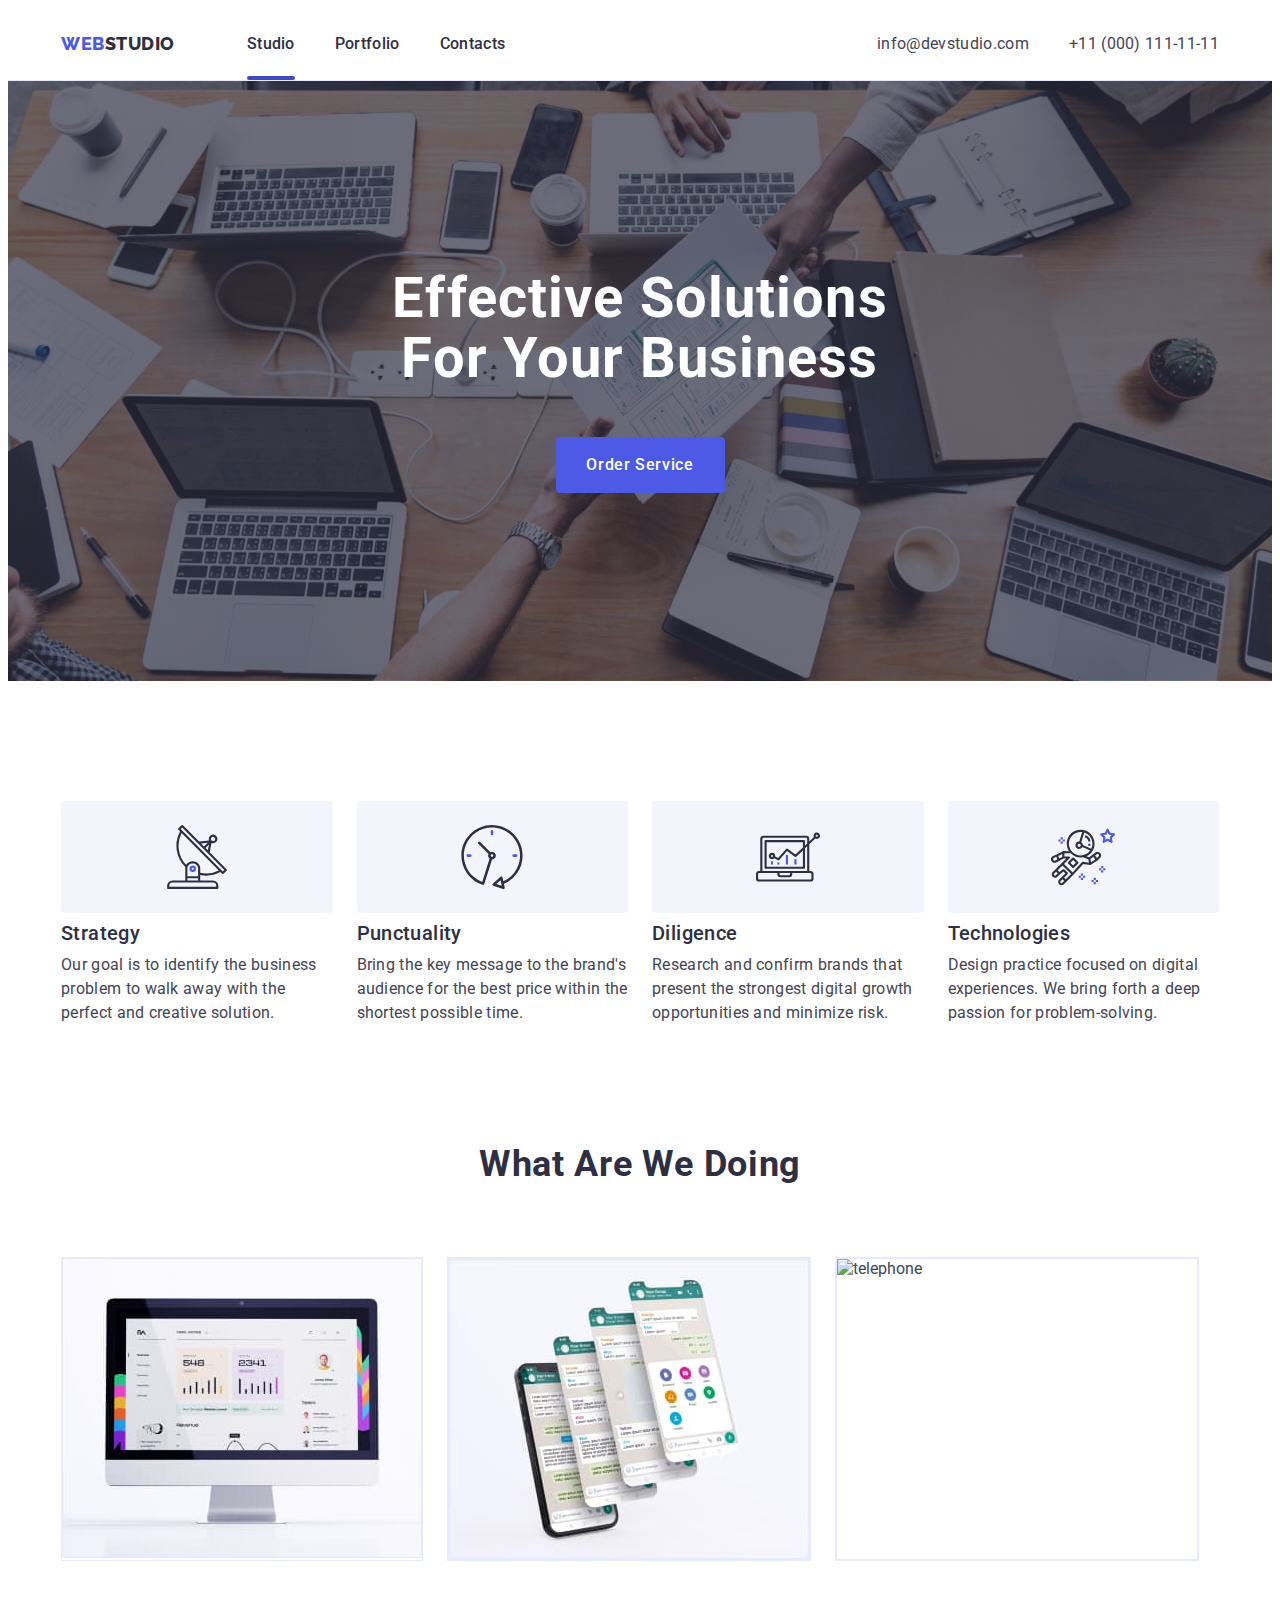
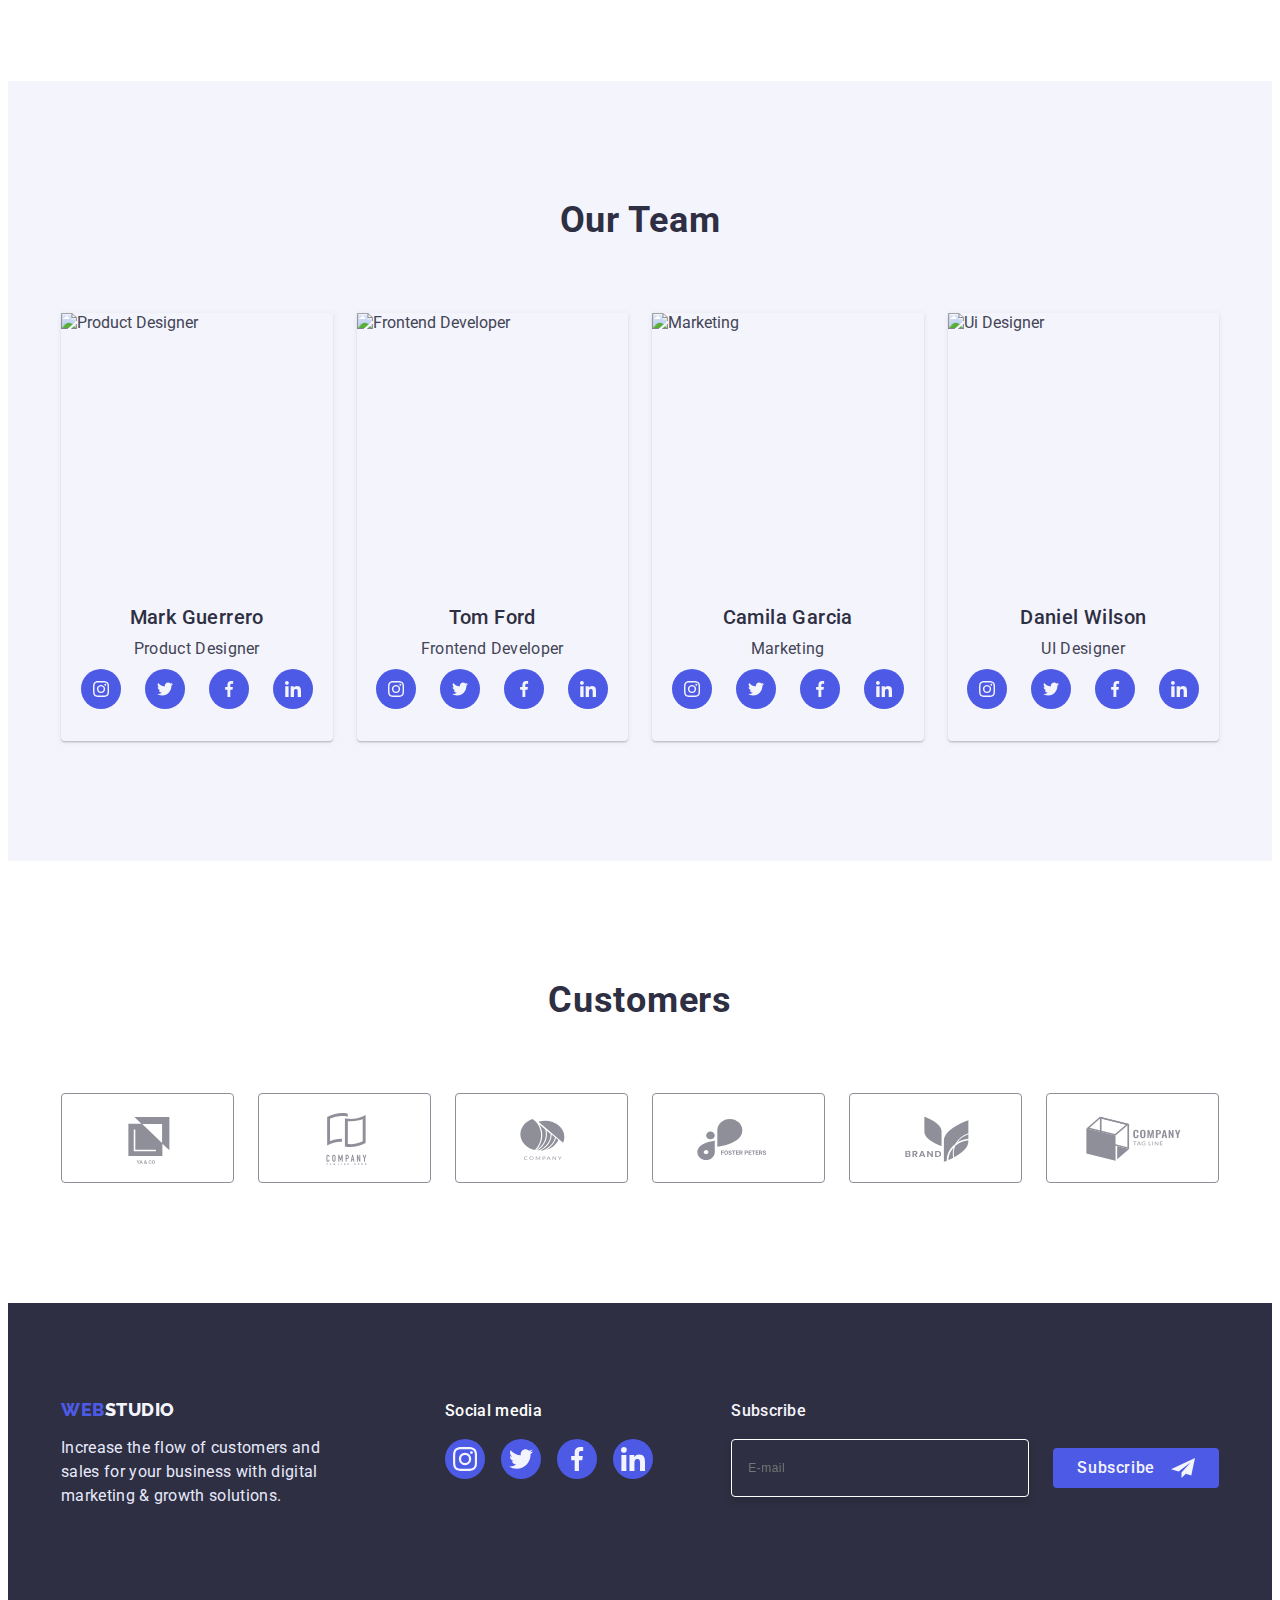
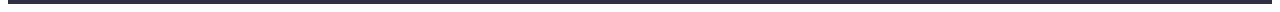
==== commit 6304599b: "second" ====
--- a/index.html
+++ b/index.html
@@ -44,9 +44,7 @@
 							>
 						</li>
 						<li class="navigation-item">
-							<a hrefnavigation-item="" class="navigation-link link"
-								>Contacts</a
-							>
+							<a href="" class="navigation-link link">Contacts</a>
 						</li>
 					</ul>
 				</nav>
@@ -65,14 +63,14 @@
 						</li>
 					</ul>
 				</address>
-				<button class="button-burger" type="button" data-menu-open>
+				<button class="button-burger js-open-menu" type="button">
 					<svg width="32px" height="22px">
 						<use href="./Images/symbol-defs.svg#icon-mobile-menu"></use>
 					</svg>
 				</button>
 			</div>
-			<div class="mob-menu" data-menu>
-				<button class="menu-button-close" data-menu-close>
+			<div class="mob-menu js-menu-container">
+				<button class="menu-button-close js-close-menu" data-menu-close>
 					<svg class="icon-modal-close">
 						<use href="./Images/symbol-defs.svg#icon-close"></use>
 					</svg>
@@ -89,9 +87,7 @@
 						>
 					</li>
 					<li class="mob-menu-item">
-						<a hrefnavigation-item="" class="mob-menu-link link specific"
-							>Contacts</a
-						>
+						<a href="" class="mob-menu-link link specific">Contacts</a>
 					</li>
 				</ul>
 				<ul class="mob-menu-contacts-list list">
@@ -700,6 +696,6 @@
 			</div>
 		</div>
 		<script src="./js/modal.js"></script>
-		<script src="./js/menu.js"></script>
+		<script src="./js/mob.js"></script>
 	</body>
 </html>
--- a/css/styles.css
+++ b/css/styles.css
@@ -114,10 +114,10 @@
 	justify-content: space-between;
 }
 /*                  MOB MENU              */
-.mob-menu{
+.mob-menu {
 	display: flex;
 	flex-direction: column;
-	
+
 	position: fixed;
 
 	top: 0;
@@ -130,30 +130,32 @@
 	opacity: 0;
 	visibility: hidden;
 	pointer-events: none;
-}
-.mob-menu.is-open{
-		opacity: 1;
+	transition: opacity 250ms cubic-bezier(0.4, 0, 0.2, 1),
+		visibility 250ms cubic-bezier(0.4, 0, 0.2, 1);
+}
+.mob-menu.is-open {
+	opacity: 1;
 	visibility: visible;
-	pointer-events:auto;
-}
-.mob-menu-list{
+	pointer-events: auto;
+}
+.mob-menu-list {
 	display: flex;
 	flex-direction: column;
 	gap: 40px;
-	margin-bottom: auto
-}
-.mob-menu-link{
+	margin-bottom: auto;
+}
+.mob-menu-link {
 	font-weight: 700;
-font-size: 36px;
-line-height: 1.11;
-letter-spacing: 0.02em;
-text-transform: capitalize;
-color: var(--color-navy-blue);
-}
-.specific{
-	color:var(--color-ocean);
-}
-.menu-button-close{
+	font-size: 36px;
+	line-height: 1.11;
+	letter-spacing: 0.02em;
+	text-transform: capitalize;
+	color: var(--color-navy-blue);
+}
+.specific {
+	color: var(--color-ocean);
+}
+.menu-button-close {
 	position: absolute;
 	top: 24px;
 	right: 24px;
@@ -166,30 +168,28 @@
 	border-radius: 50%;
 	background: transparent;
 	border: 1px solid rgba(0, 0, 0, 0.1);
-
 }
 .mob-menu-link-tel {
 	font-weight: 700;
-font-size: 36px;
-line-height: 1.11;
-letter-spacing: 0.02em;
-text-transform: capitalize;
-color: var(--color-iris);
-}
-.mob-menu-mail{
+	font-size: 36px;
+	line-height: 1.11;
+	letter-spacing: 0.02em;
+	text-transform: capitalize;
+	color: var(--color-iris);
+}
+.mob-menu-mail {
 	margin-top: 40px;
-margin-bottom: 48px;
-}
-.mob-menu-link-mail{
-	font-weight: 500;
-font-size: 20px;
-line-height: 1.2;
-letter-spacing: 0.02em;
-color: var(--color-slate);
-
-}
-.mob-social-link{
-display: flex;
+	margin-bottom: 48px;
+}
+.mob-menu-link-mail {
+	font-weight: 500;
+	font-size: 20px;
+	line-height: 1.2;
+	letter-spacing: 0.02em;
+	color: var(--color-slate);
+}
+.mob-social-link {
+	display: flex;
 	width: 40px;
 	height: 40px;
 	background-color: var(--color-iris);
@@ -198,14 +198,13 @@
 	align-items: center;
 	justify-content: center;
 }
-.mob-list-social{
-	display: flex;
-	align-items: center;
-	justify-content: center;
-	gap: 56px
-	;
-}
-.mob-icon{
+.mob-list-social {
+	display: flex;
+	align-items: center;
+	justify-content: center;
+	gap: 56px;
+}
+.mob-icon {
 	width: 24px;
 	height: 24px;
 	fill: var(--color-white);
@@ -299,7 +298,7 @@
 	display: none;
 }
 .team {
-	padding: 96px 
+	padding: 96px;
 	background-color: var(--color-cloud);
 }
 .team-item {
@@ -844,7 +843,6 @@
 	visibility: visible;
 	transition: visibility 250ms cubic-bezier(0.4, 0, 0.2, 1),
 		opacity 250ms cubic-bezier(0.4, 0, 0.2, 1);
-		
 }
 .is-hidden {
 	visibility: hidden;
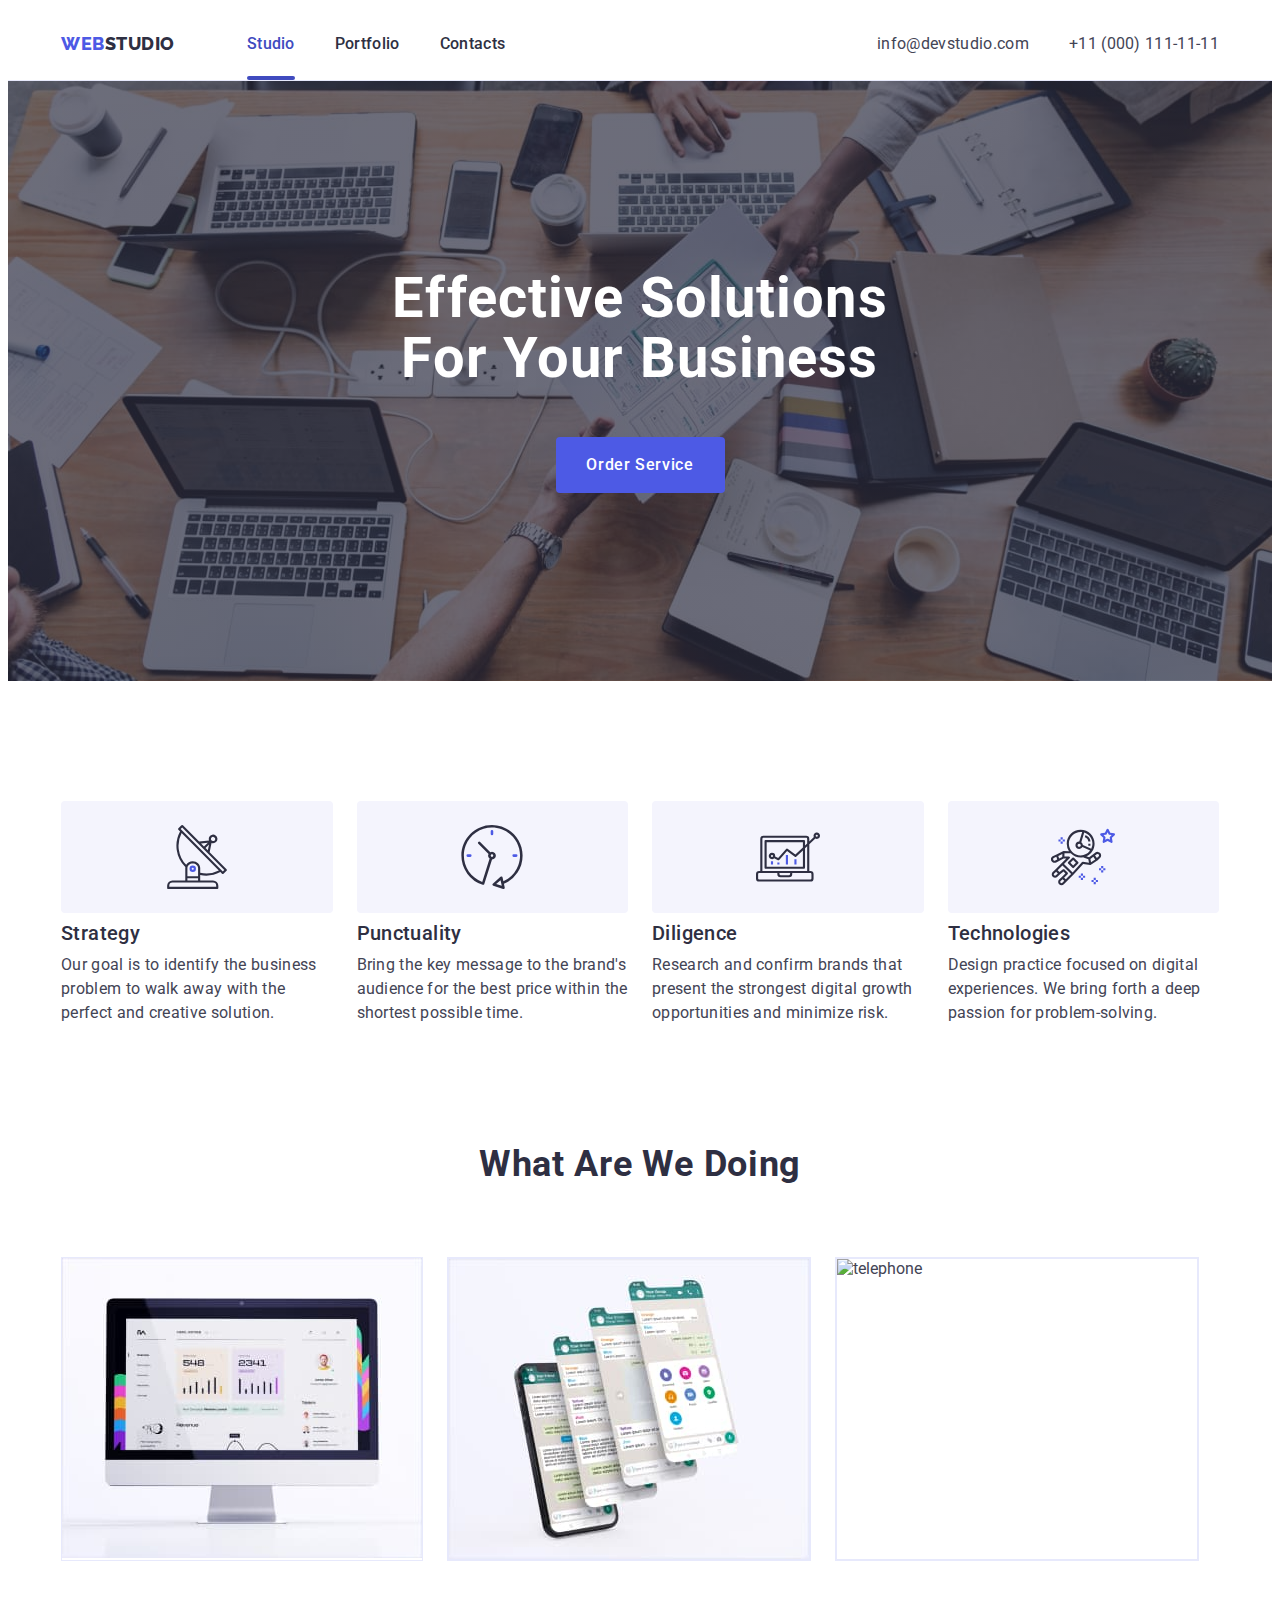
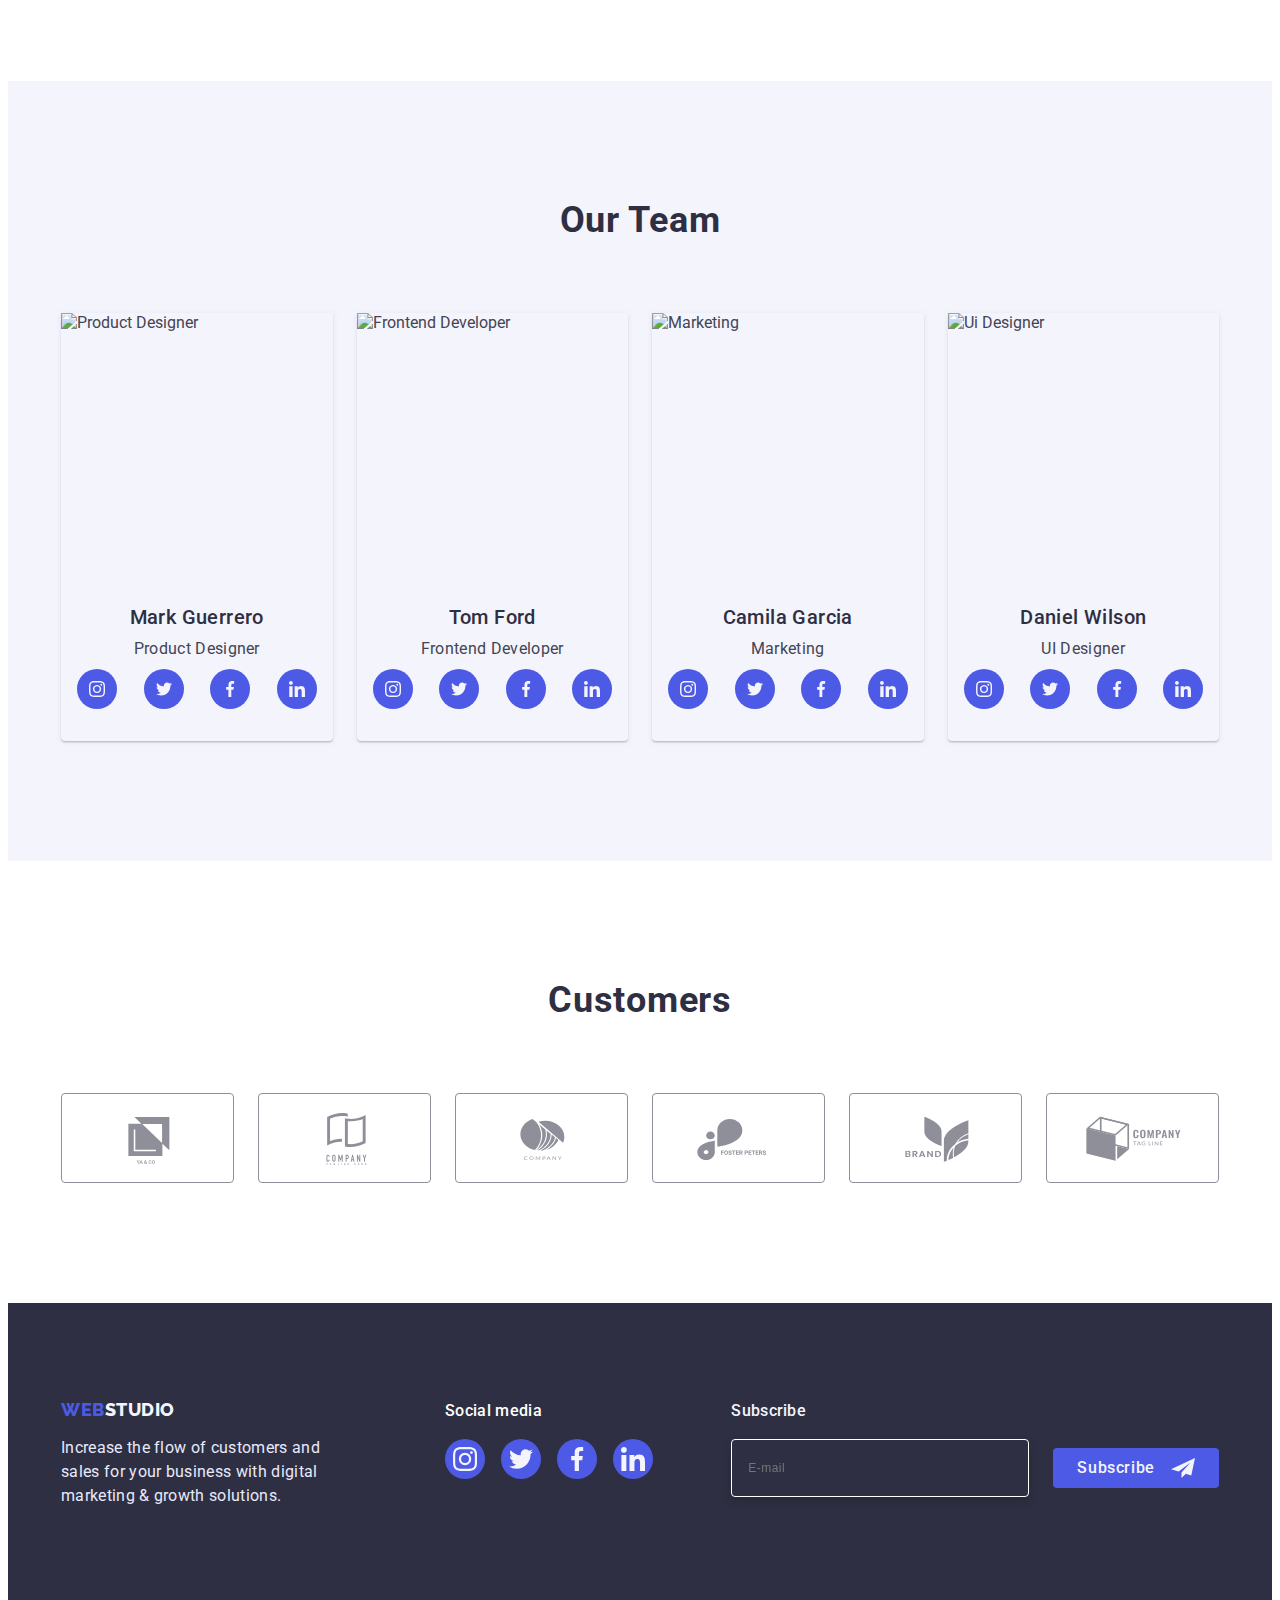
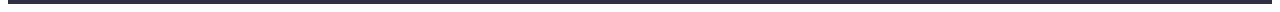
==== commit f94b6d69: "aa" ====
--- a/index.html
+++ b/index.html
@@ -87,7 +87,7 @@
 						>
 					</li>
 					<li class="mob-menu-item">
-						<a href="" class="mob-menu-link link specific">Contacts</a>
+						<a href="" class="mob-menu-link link">Contacts</a>
 					</li>
 				</ul>
 				<ul class="mob-menu-contacts-list list">
@@ -253,7 +253,7 @@
 									./Images/drive-download-20230408T085116Z-001/img-3@2x.jpg 2x
 								"
 								class="description-item"
-								src="./images/drive-download-20230408T085116Z-001/img-3.jpg"
+								src="./images/drive-download-20230408T085116Z-001/telefone.jpg"
 								alt="telephone"
 								width="360"
 								height="300"
--- a/css/styles.css
+++ b/css/styles.css
@@ -51,6 +51,9 @@
 	font-family: 'Roboto', sans-serif;
 	color: #434455;
 }
+.navigation-link.current {
+	color: var(--color-ocean);
+}
 .container {
 	max-width: 428px;
 	padding-left: 16px;
@@ -152,7 +155,7 @@
 	text-transform: capitalize;
 	color: var(--color-navy-blue);
 }
-.specific {
+.mob-menu-link.current {
 	color: var(--color-ocean);
 }
 .menu-button-close {
@@ -211,6 +214,7 @@
 }
 /*           Hero         */
 .hero {
+	margin: 0px auto;
 	background-image: linear-gradient(
 			rgba(46, 47, 66, 0.7),
 			rgba(46, 47, 66, 0.7)
@@ -344,9 +348,8 @@
 .team-list-social {
 	display: flex;
 	margin-top: 8px;
-	justify-content: center;
-	align-items: center;
-	gap: 24px;
+	justify-content: space-between;
+	align-items: center;
 }
 
 .team-social-link {
@@ -719,7 +722,7 @@
 .input-policy:focus + span {
 	border-color: var(--color-ocean);
 }
-/*                         FOoTER                          */
+/*                            PORTFOLIO                 */
 .section-menu {
 	padding-top: 96px;
 	padding-bottom: 120px;
@@ -758,7 +761,7 @@
 	border-color: var(--color-ocean);
 }
 .menu-cards-item {
-	max-width: calc((100%-48) / 3);
+	max-width: calc((100% - 48px) / 3);
 }
 
 .cards-content {
--- a/css/media.css
+++ b/css/media.css
@@ -59,9 +59,7 @@
 	.navigation-link:active {
 		color: var(--color-ocean);
 	}
-	.current {
-		color: var(--color-ocean);
-	}
+
 	.current::after {
 		position: absolute;
 		left: 0px;
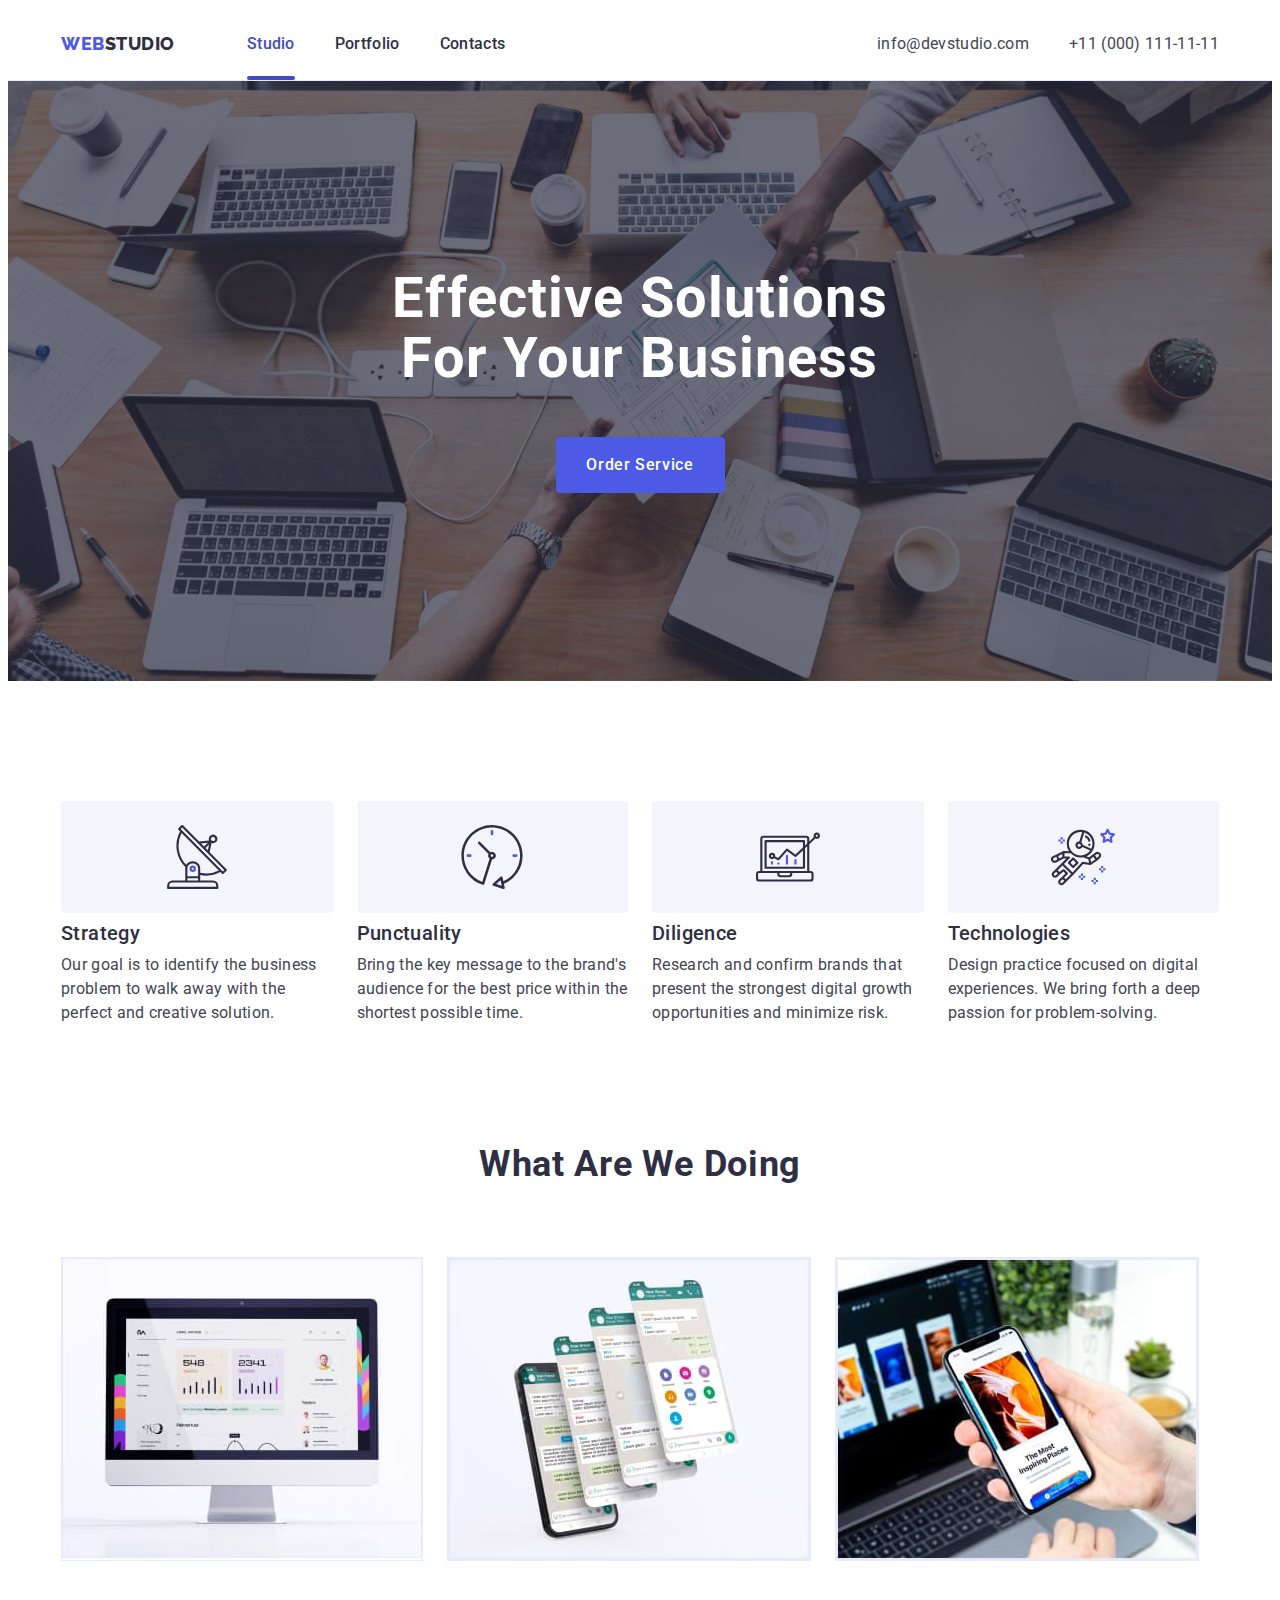
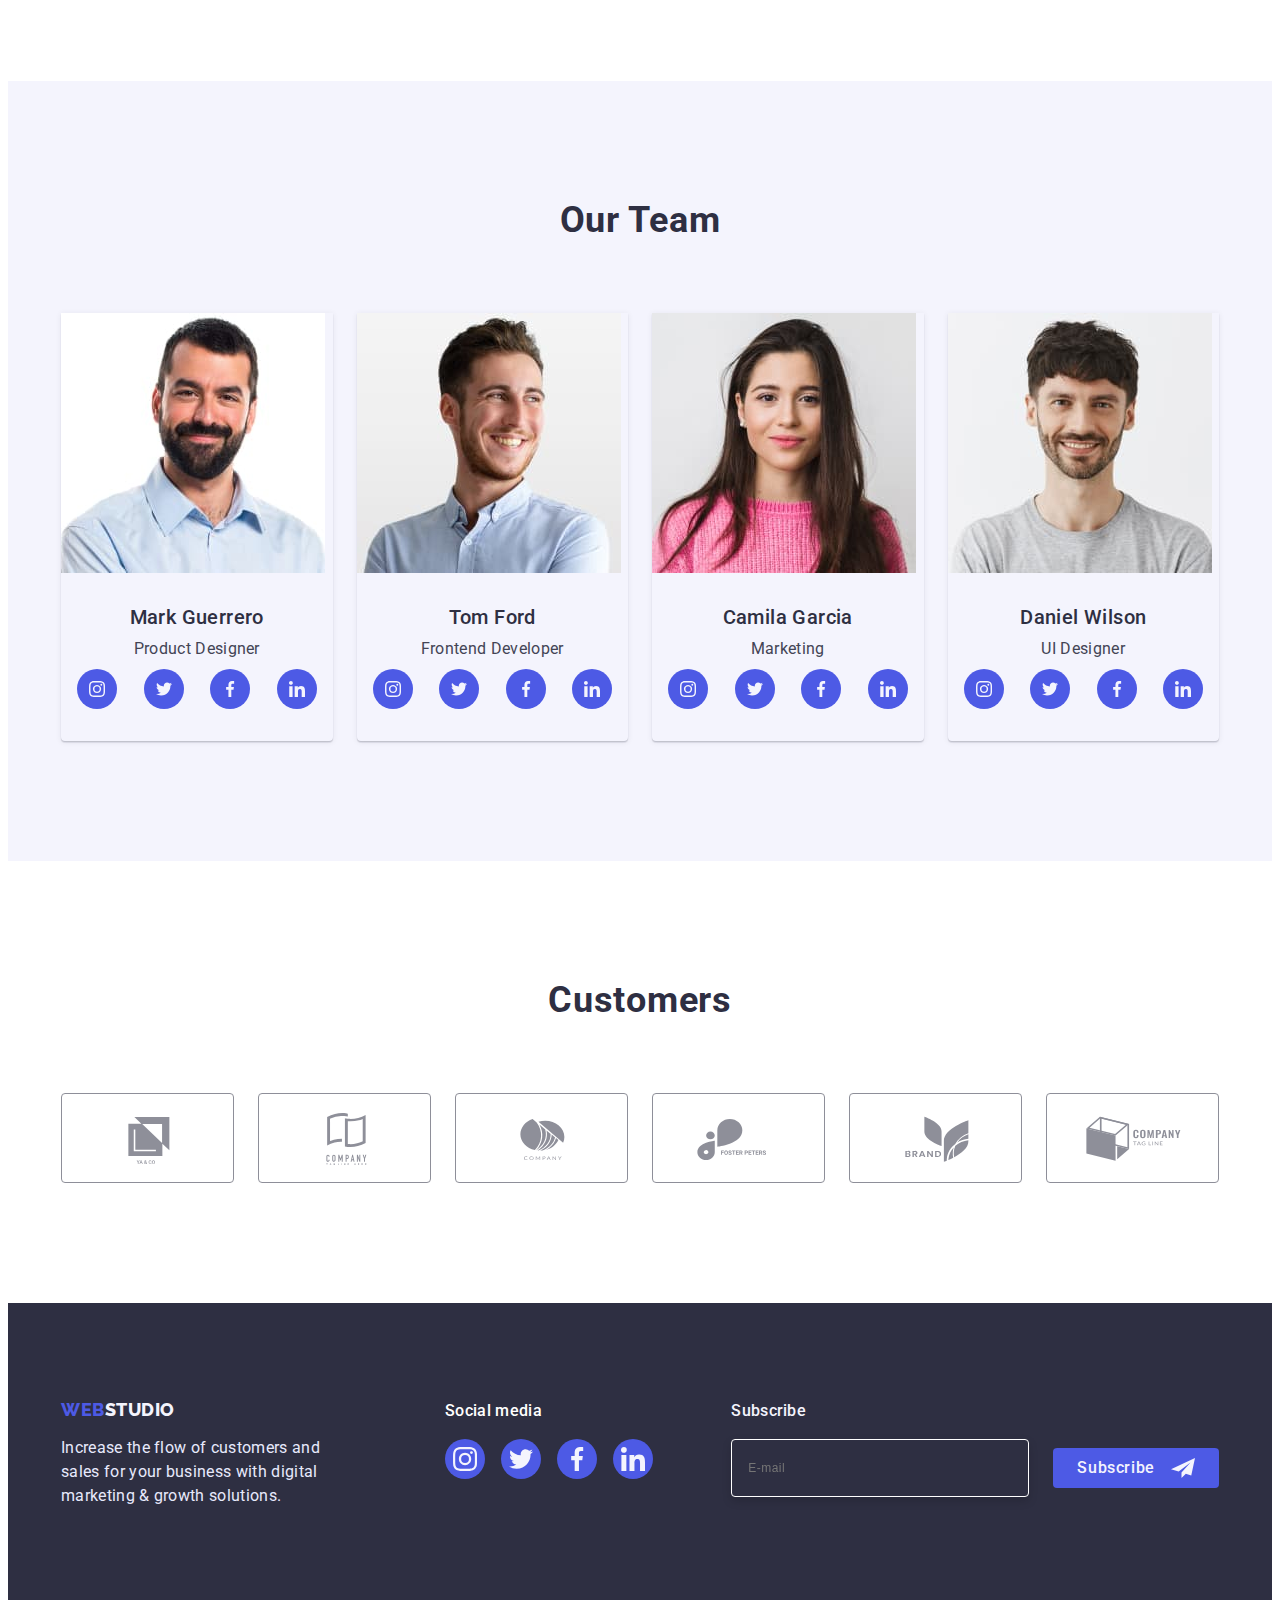
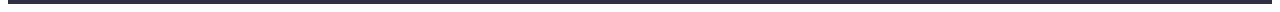
==== commit efada7a5: "changes" ====
--- a/index.html
+++ b/index.html
@@ -226,10 +226,8 @@
 						<li class="description-item">
 							<img
 								class="description-img"
-								src="./Images/drive-download-20230408T085116Z-001/img-1.jpg"
-								srcset="
-									./Images/drive-download-20230408T085116Z-001/img-1@2x.jpg 2x
-								"
+								srcset="./Images/img-1@2x.jpg 2x"
+								src="./Images/img-1.jpg"
 								alt="monitor"
 								width="360"
 								height="300"
@@ -237,11 +235,9 @@
 						</li>
 						<li class="description-item">
 							<img
-								srcset="
-									./Images/drive-download-20230408T085116Z-001/img-2@2x.jpg 2x
-								"
+								srcset="./Images/img-2@2x.jpg 2x"
 								class="description-item"
-								src="./Images/drive-download-20230408T085116Z-001/img-2.jpg"
+								src="./Images/img-2.jpg"
 								alt="aplication"
 								width="360"
 								height="300"
@@ -249,11 +245,9 @@
 						</li>
 						<li class="description-item">
 							<img
-								srcset="
-									./Images/drive-download-20230408T085116Z-001/img-3@2x.jpg 2x
-								"
+								srcset="./Images/img-3@2x.jpg 2x"
 								class="description-item"
-								src="./images/drive-download-20230408T085116Z-001/telefone.jpg"
+								src="./Images/img-3.jpg"
 								alt="telephone"
 								width="360"
 								height="300"
@@ -268,11 +262,9 @@
 					<ul class="team-list list">
 						<li class="team-item">
 							<img
-								srcset="
-									./Images/drive-download-20230408T085116Z-001/mark-guerrero@2x.jpg 2x
-								"
+								srcset="./Images/mark-guerrero@2x.jpg 2x"
 								class="team-img"
-								src="./images/drive-download-20230408T085116Z-001/mark-guerrero.jpg"
+								src="./Images/mark-guerrero.jpg"
 								alt="Product Designer"
 								width="264"
 								height="260"
@@ -324,11 +316,9 @@
 						</li>
 						<li class="team-item">
 							<img
-								srcset="
-									./Images/drive-download-20230408T085116Z-001/tom-ford@2x.jpg 2x
-								"
+								srcset="./Images/tom-ford@2x.jpg 2x"
 								class="team-img"
-								src="./images/drive-download-20230408T085116Z-001/tom-ford.jpg"
+								src="./Images/tom-ford.jpg"
 								alt="Frontend Developer"
 								width="264"
 								height="260"
@@ -381,11 +371,9 @@
 						</li>
 						<li class="team-item">
 							<img
-								srcset="
-									./Images/drive-download-20230408T085116Z-001/camila-garcia@2x.jpg 2x
-								"
+								srcset="./Images/camila-garcia@2x.jpg 2x"
 								class="team-img"
-								src="./images/drive-download-20230408T085116Z-001/camila-garcia.jpg"
+								src="./Images/camila-garcia.jpg"
 								alt="Marketing"
 								width="264"
 								height="260"
@@ -437,11 +425,9 @@
 						</li>
 						<li class="team-item">
 							<img
-								srcset="
-									./Images/drive-download-20230408T085116Z-001/daniel-wilson@2x.jpg 2x
-								"
+								srcset="./Images/daniel-wilson@2x.jpg 2x"
 								class="team-img"
-								src="./images/drive-download-20230408T085116Z-001/daniel-wilson.jpg"
+								src="./Images/daniel-wilson.jpg"
 								alt="Ui Designer"
 								width="264"
 								height="260"
--- a/css/styles.css
+++ b/css/styles.css
@@ -56,8 +56,8 @@
 }
 .container {
 	max-width: 428px;
-	padding-left: 16px;
-	padding-right: 16px;
+	padding-left: 15px;
+	padding-right: 15px;
 	margin-left: auto;
 	margin-right: auto;
 }
@@ -204,7 +204,7 @@
 .mob-list-social {
 	display: flex;
 	align-items: center;
-	justify-content: center;
+	justify-content: start;
 	gap: 56px;
 }
 .mob-icon {
@@ -214,12 +214,11 @@
 }
 /*           Hero         */
 .hero {
-	margin: 0px auto;
 	background-image: linear-gradient(
 			rgba(46, 47, 66, 0.7),
 			rgba(46, 47, 66, 0.7)
 		),
-		url(../Images/drive-download-20230408T085116Z-001/hero-image-mob.jpg);
+		url(../Images/hero-image-mob.jpg);
 	background-size: cover;
 	background-position: center;
 	background-repeat: no-repeat;
@@ -232,13 +231,13 @@
 				rgba(46, 47, 66, 0.7),
 				rgba(46, 47, 66, 0.7)
 			),
-			url(../Images/drive-download-20230408T085116Z-001/hero-image-mob@2x.jpg);
+			url(../Images/hero-image-mob@2x.jpg);
 	}
 }
 .hero {
 	padding-top: 112px;
 	padding-bottom: 112px;
-
+	margin: 0px auto;
 	text-align: center;
 	background-color: var(--color-navy-blue-modal);
 }
@@ -289,7 +288,7 @@
 	font-weight: 700;
 	font-size: 36px;
 	line-height: 1.11;
-
+	text-align: center;
 	letter-spacing: 0.02em;
 	text-transform: capitalize;
 	color: var(--color-navy-blue);
@@ -302,7 +301,7 @@
 	display: none;
 }
 .team {
-	padding: 96px;
+	padding: 96px 0px;
 	background-color: var(--color-cloud);
 }
 .team-item {
@@ -331,9 +330,7 @@
 
 .team-content {
 	text-align: center;
-	margin-top: 32px;
-	margin-bottom: 32px;
-	padding: 0px 16px;
+	padding: 32px 16px;
 }
 .team-name {
 	font-style: normal;
@@ -350,6 +347,7 @@
 	margin-top: 8px;
 	justify-content: space-between;
 	align-items: center;
+	gap: 24px;
 }
 
 .team-social-link {
@@ -374,7 +372,8 @@
 }
 
 .section-customers {
-	padding: 96px 16px;
+	padding-top: 96px;
+	padding-bottom: 96px;
 }
 .title-customers {
 	font-family: 'Roboto';
@@ -858,7 +857,7 @@
 	left: 50%;
 	transform: translate(-50%, -50%) scale(1);
 	padding: 72px 24px 24px 24px;
-	width: 408px;
+	width: 392px;
 
 	background: #fcfcfc;
 	box-shadow: 0px 1px 1px rgba(0, 0, 0, 0.14), 0px 1px 3px rgba(0, 0, 0, 0.12),
--- a/css/media.css
+++ b/css/media.css
@@ -7,7 +7,7 @@
 				rgba(46, 47, 66, 0.7),
 				rgba(46, 47, 66, 0.7)
 			),
-			url(../Images/drive-download-20230408T085116Z-001/hero-image-tablet.jpg);
+			url(../Images/hero-image-tablet.jpg);
 	}
 	@media (min-device-pixel-ratio: 2px),
 		(min-resolution: 192dpi),
@@ -17,7 +17,7 @@
 					rgba(46, 47, 66, 0.7),
 					rgba(46, 47, 66, 0.7)
 				),
-				url(../Images/drive-download-20230408T085116Z-001/hero-image-tablet@2x.jpg);
+				url(../Images/hero-image-tablet@2x.jpg);
 		}
 	}
 	.page-header {
@@ -78,7 +78,7 @@
 		margin-left: auto;
 	}
 	.mail {
-		margin-bottom: 12px;
+		margin-bottom: 8px;
 	}
 
 	.main-link {
@@ -131,7 +131,9 @@
 		margin: 0 auto;
 		margin-bottom: 36px;
 	}
-
+	.about-title {
+		text-align: start;
+	}
 	.about-item {
 		width: calc((100% - 24px) / 2);
 	}
@@ -167,6 +169,9 @@
 		margin: 0px;
 		margin-left: 24px;
 	}
+	.modal {
+		width: 408px;
+	}
 }
 
 @media screen and (min-width: 1200px) {
@@ -185,7 +190,7 @@
 				rgba(46, 47, 66, 0.7),
 				rgba(46, 47, 66, 0.7)
 			),
-			url(../Images/drive-download-20230408T085116Z-001/hero-image-desk.jpg);
+			url(../Images/hero-image-desk.jpg);
 	}
 	@media (min-device-pixel-ratio: 2px),
 		(min-resolution: 192dpi),
@@ -195,7 +200,7 @@
 					rgba(46, 47, 66, 0.7),
 					rgba(46, 47, 66, 0.7)
 				),
-				url(../Images/drive-download-20230408T085116Z-001/hero-image-desk@2x.jpg);
+				url(../Images/hero-image-desk@2x.jpg);
 		}
 	}
 	.hero-title {
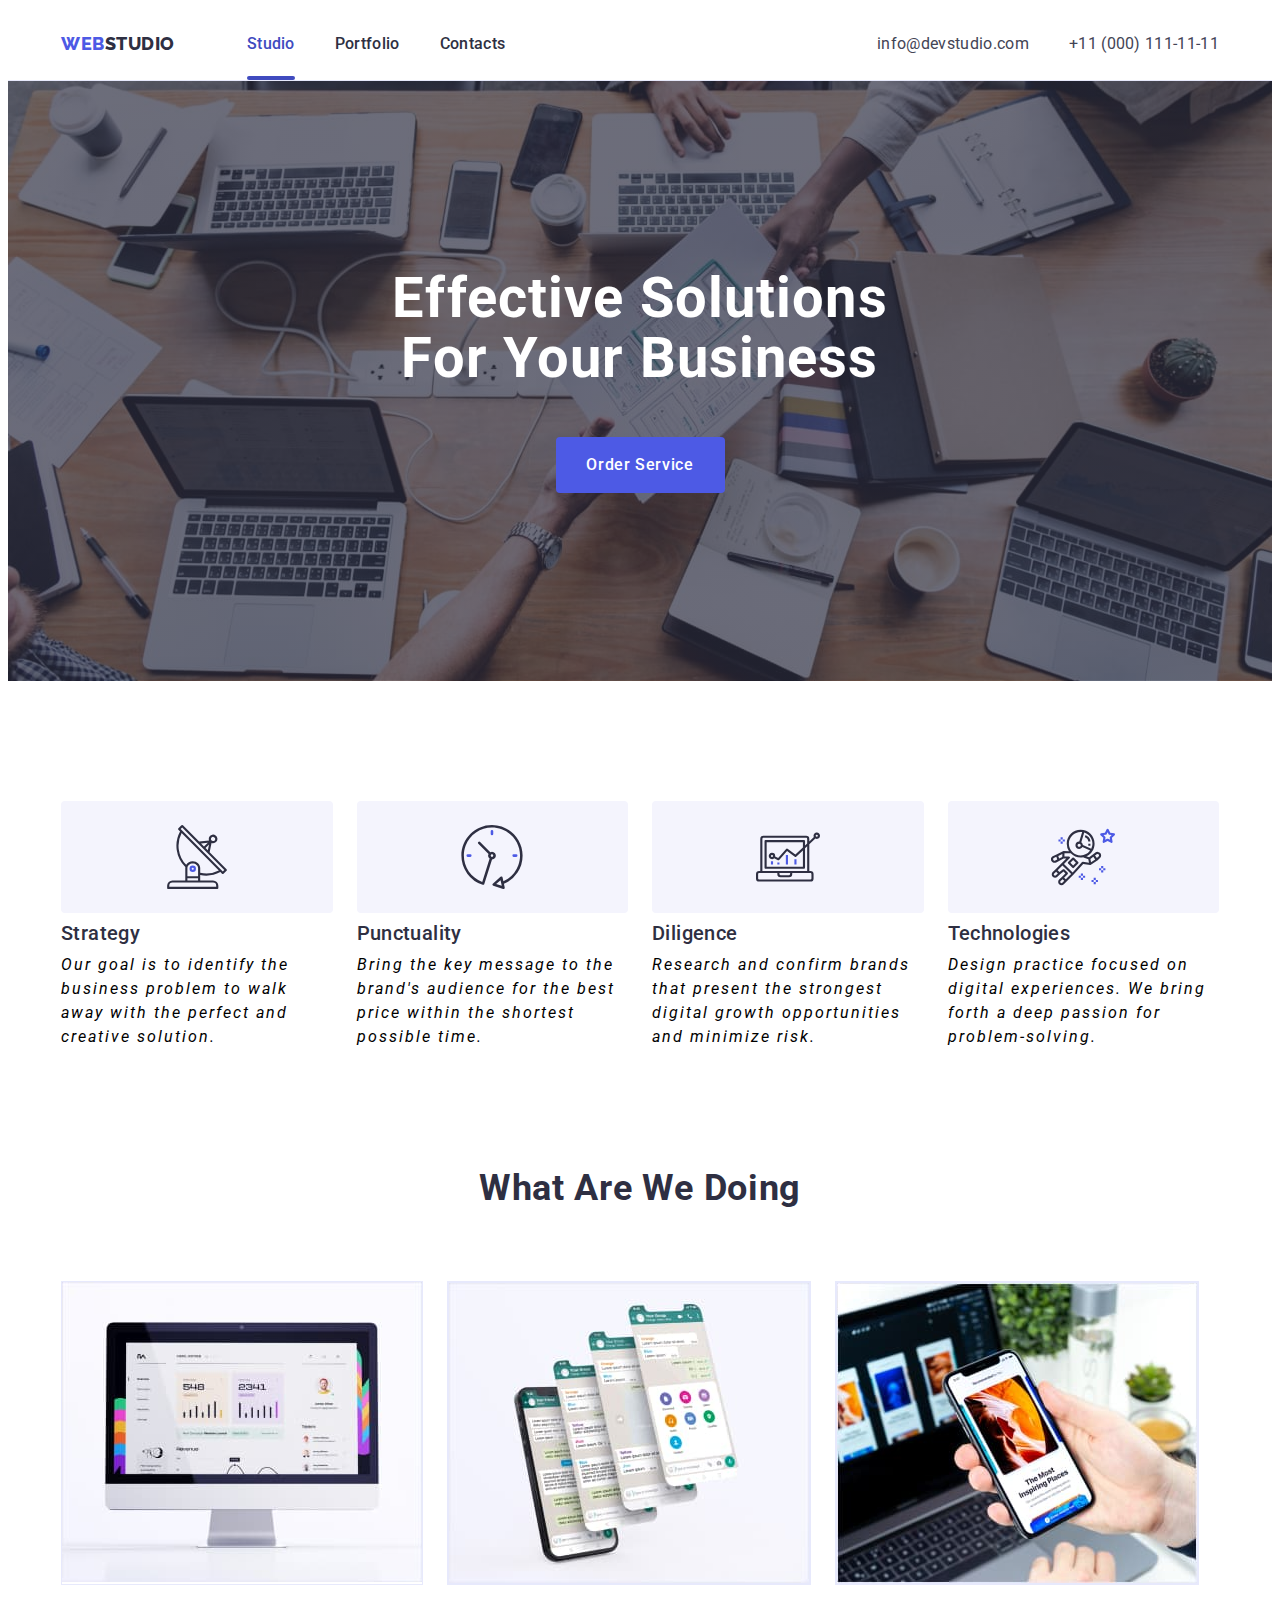
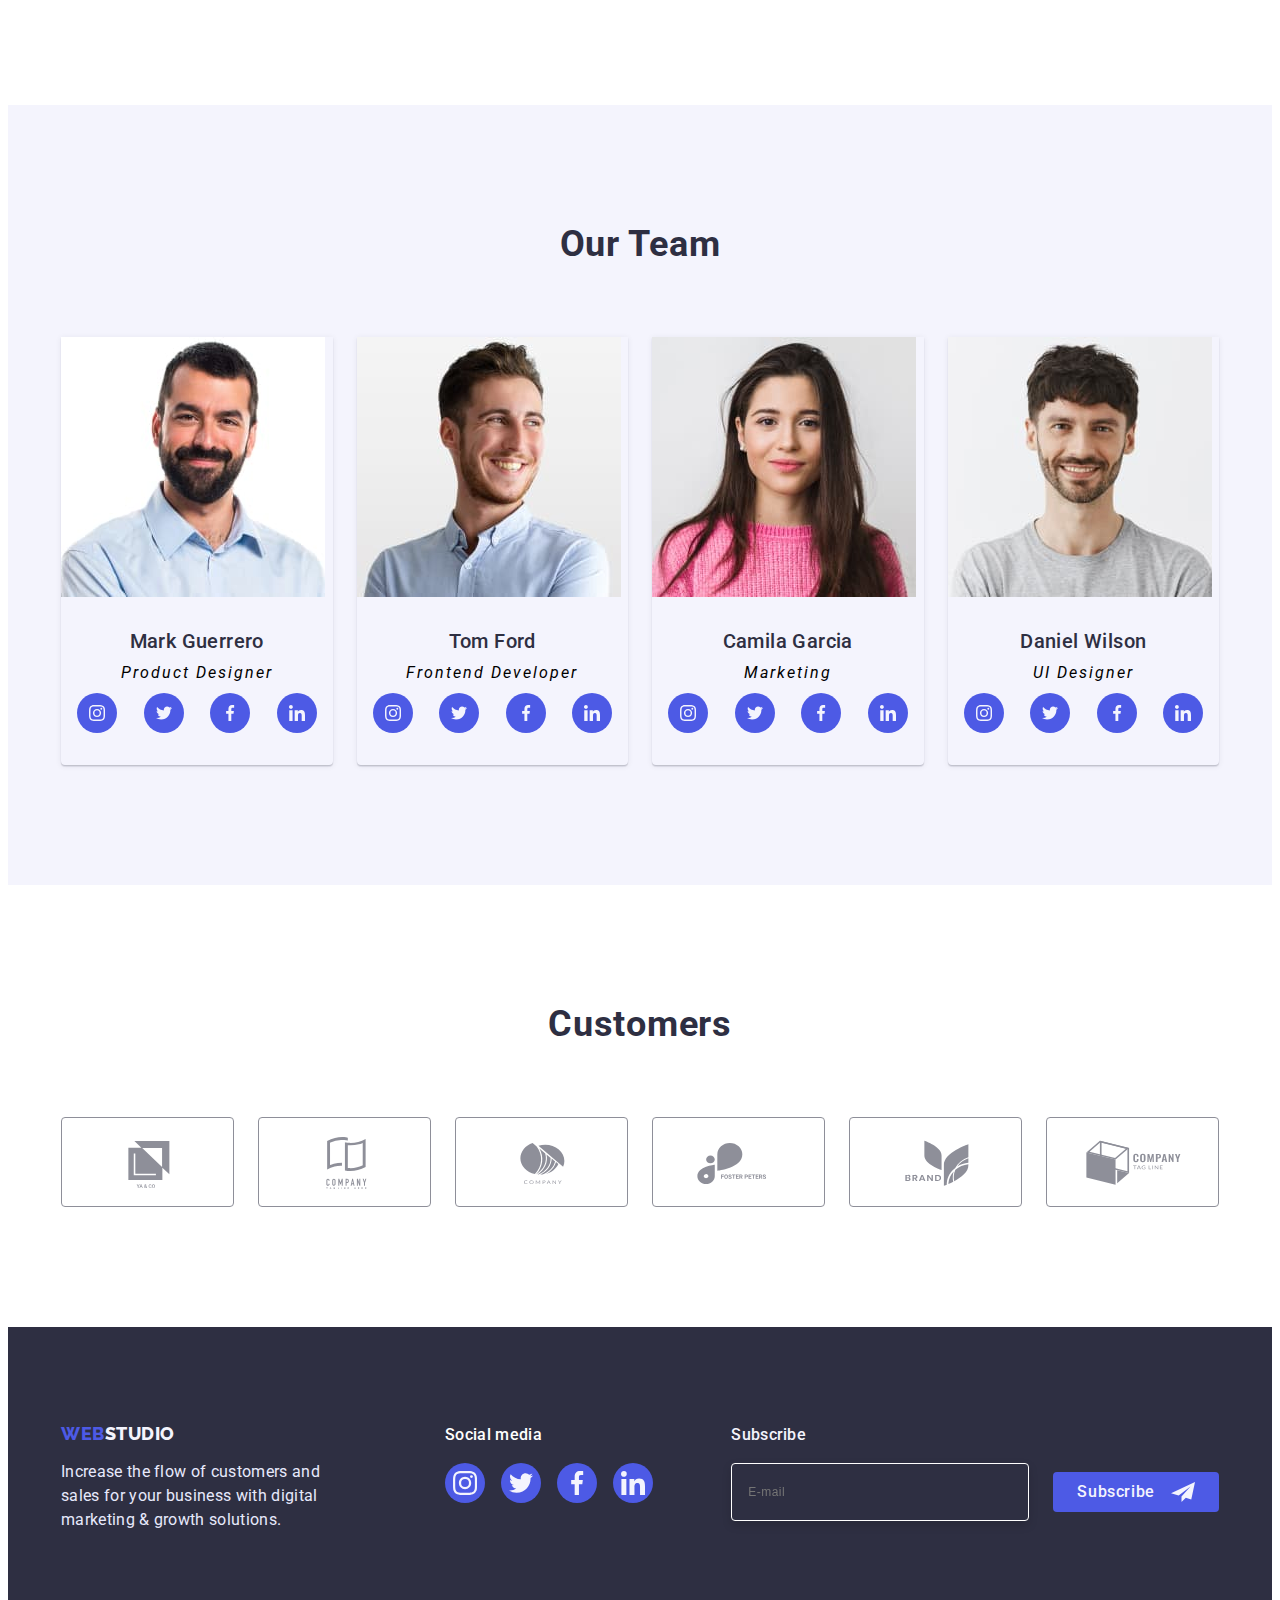
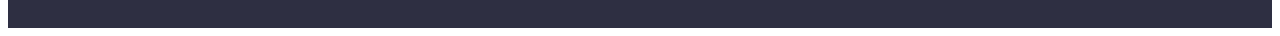
==== commit ae12a2d1: "fixed" ====
--- a/index.html
+++ b/index.html
@@ -44,7 +44,9 @@
 							>
 						</li>
 						<li class="navigation-item">
-							<a href="" class="navigation-link link">Contacts</a>
+							<a href="./contact.html" class="navigation-link link"
+								>Contacts</a
+							>
 						</li>
 					</ul>
 				</nav>
@@ -90,6 +92,7 @@
 						<a href="" class="mob-menu-link link">Contacts</a>
 					</li>
 				</ul>
+
 				<ul class="mob-menu-contacts-list list">
 					<li class="mob-menu-tel">
 						<a href="tel:+110001111111" class="mob-menu-link-tel link"
--- a/css/styles.css
+++ b/css/styles.css
@@ -49,7 +49,7 @@
 }
 body {
 	font-family: 'Roboto', sans-serif;
-	color: #434455;
+	background-color: white;
 }
 .navigation-link.current {
 	color: var(--color-ocean);
@@ -81,11 +81,13 @@
 }
 
 .main-text {
-	font-weight: 500;
 	font-size: 16px;
-	line-height: 1.5;
-	letter-spacing: 0.02em;
-	color: var(--color-slate);
+	font-style: italic;
+	letter-spacing: 2px;
+	line-height: 24px;
+}
+.main-text.tomato {
+	color: tomato;
 }
 /*          header           */
 .navigation-list,
@@ -284,6 +286,9 @@
 
 	row-gap: 72px;
 }
+.about-title.tomato {
+	color: tomato;
+}
 .about-title {
 	font-weight: 700;
 	font-size: 36px;
@@ -294,6 +299,7 @@
 	color: var(--color-navy-blue);
 	margin-bottom: 8px;
 }
+
 .about-block-for-icon {
 	display: none;
 }
@@ -851,6 +857,9 @@
 	opacity: 0;
 	pointer-events: none;
 }
+.modal.tomato {
+	background-color: tomato;
+}
 .modal {
 	position: absolute;
 	top: 50%;
